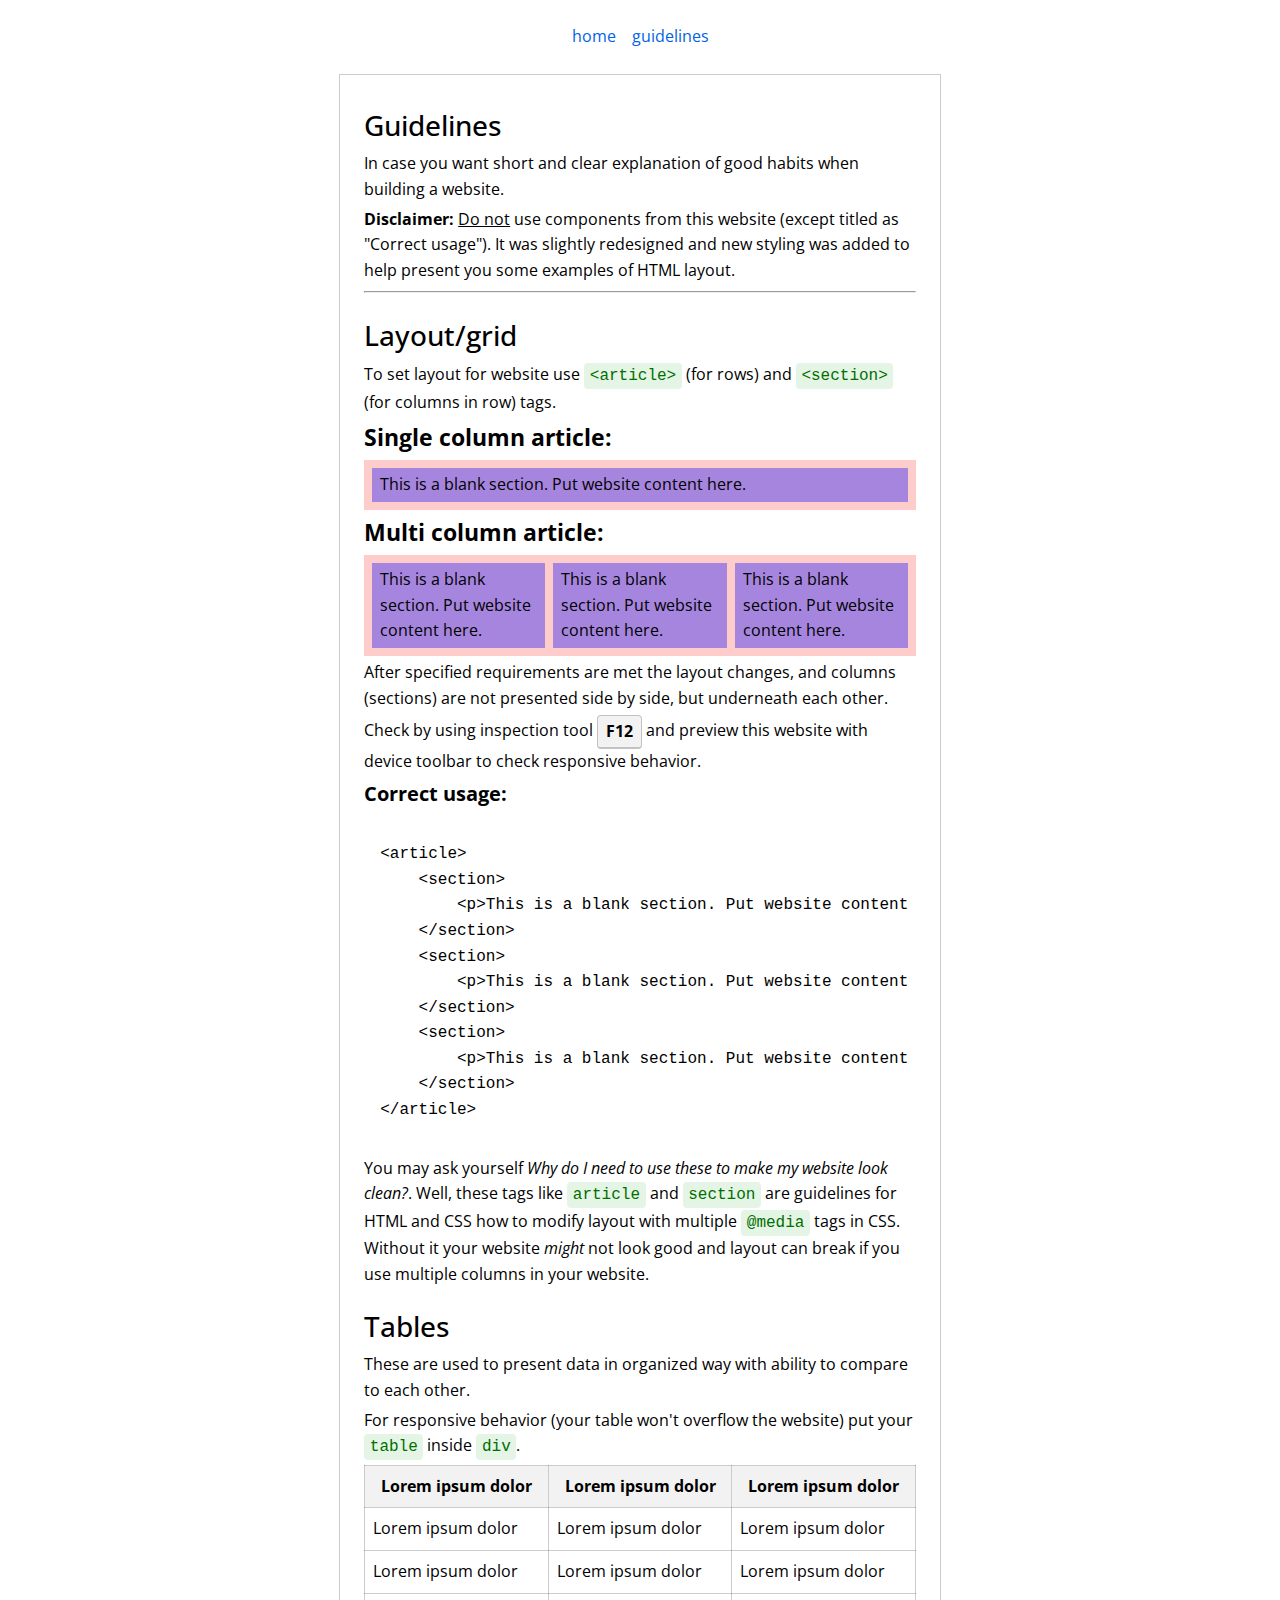
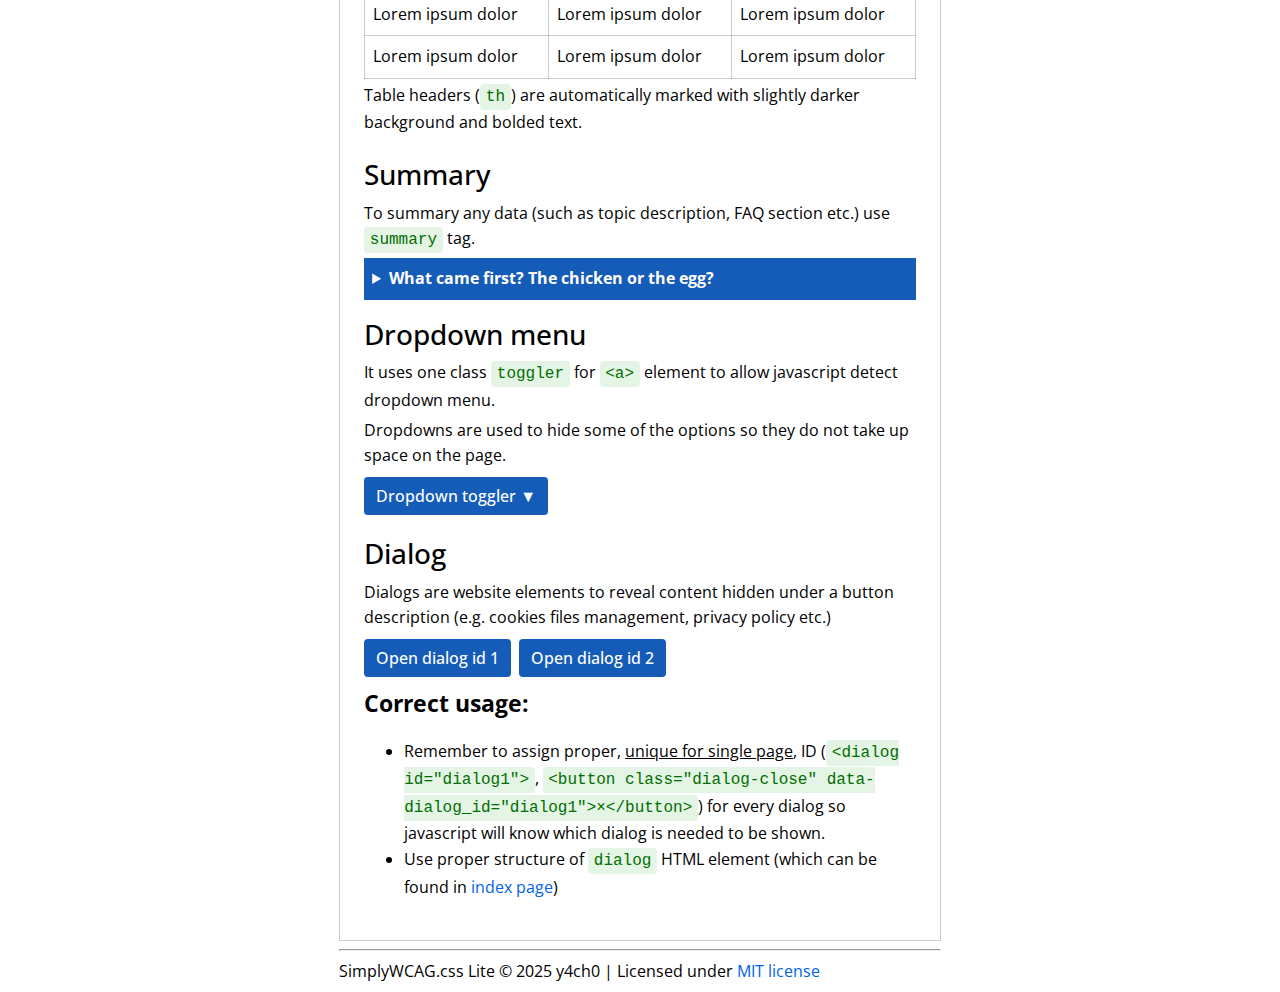
==== guidelines.html @ a1051ae5 "Add files via upload" ====
<!DOCTYPE html>
<html lang="en">
<head>
    <meta charset="UTF-8">
    <meta name="viewport" content="width=device-width, initial-scale=1.0">
    <title>SimplyWCAG.css | Guidelines</title>
    <link rel="stylesheet" href="files/simplywcagcss-lite.css">
    <link rel="icon" href="files/favicon.ico">
    <style>
        .example-layout article {
            background-color: rgba(255,0,0,0.2);
            padding: 0.5rem;
        }
        .example-layout article section {
            background-color: rgba(0,0,255,0.35);
            padding: 0 0.5rem;
        }
    </style>
</head>
<body>
    <nav>
        <ul>
            <li><a href="index.html">home</a></li>
            <li><a href="guidelines.html">guidelines</a></li>
        </ul>
    </nav>
    <main>
        <article>
            <section>
                <h2>Guidelines</h2>
                <p>In case you want short and clear explanation of good habits when building a website.</p>
                <p><strong>Disclaimer: </strong> <u>Do not</u> use components from this website (except titled as "Correct usage"). It was slightly redesigned and new styling was added to help present you some examples of HTML layout.</p>
                <hr>
            </section>
        </article>
        <article>
            <section>
                <h2>Layout/grid</h2>
                <p>To set layout for website use <code>&lt;article></code> (for rows) and <code>&lt;section></code> (for columns in row) tags.</p>
                <h3>Single column article:</h3>
                <div class="example-layout">
                    <article>
                        <section>
                            <p>This is a blank section. Put website content here.</p>
                        </section>
                    </article>
                </div>
                <h3>Multi column article:</h3>
                <div class="example-layout">
                    <article>
                        <section>
                            <p>This is a blank section. Put website content here.</p>
                        </section>
                        <section>
                            <p>This is a blank section. Put website content here.</p>
                        </section>
                        <section>
                            <p>This is a blank section. Put website content here.</p>
                        </section>
                    </article>
                </div>
                <p>After specified requirements are met the layout changes, and columns (sections) are not presented side by side, but underneath each other.</p>
                <p>Check by using inspection tool <kbd>F12</kbd> and preview this website with device toolbar to check responsive behavior.</p>
                <h4>Correct usage:</h4>
                <pre>&lt;article&gt;
    &lt;section&gt;
        &lt;p&gt;This is a blank section. Put website content here.&lt;/p&gt;
    &lt;/section&gt;
    &lt;section&gt;
        &lt;p&gt;This is a blank section. Put website content here.&lt;/p&gt;
    &lt;/section&gt;
    &lt;section&gt;
        &lt;p&gt;This is a blank section. Put website content here.&lt;/p&gt;
    &lt;/section&gt;
&lt;/article&gt;</pre>
                <p>You may ask yourself <cite>Why do I need to use these to make my website look clean?</cite>. Well, these tags like <code>article</code> and <code>section</code> are guidelines for HTML and CSS how to modify layout with multiple <code>@media</code> tags in CSS. Without it your website <i>might</i> not look good and layout can break if you use multiple columns in your website.</p>
            </section>
        </article>
        <article>
            <section>
                <h2>Tables</h2>
                <p>These are used to present data in organized way with ability to compare to each other.</p>
                <p>For responsive behavior (your table won't overflow the website) put your <code>table</code> inside <code>div</code>.</p>
                <div>
                    <table>
                        <thead>
                            <tr>
                                <th>Lorem ipsum dolor</th>
                                <th>Lorem ipsum dolor</th>
                                <th>Lorem ipsum dolor</th>
                            </tr>
                        </thead>
                        <tbody>
                            <tr>
                                <td>Lorem ipsum dolor</td>
                                <td>Lorem ipsum dolor</td>
                                <td>Lorem ipsum dolor</td>
                            </tr>
                            <tr>
                                <td>Lorem ipsum dolor</td>
                                <td>Lorem ipsum dolor</td>
                                <td>Lorem ipsum dolor</td>
                            </tr>
                            <tr>
                                <td>Lorem ipsum dolor</td>
                                <td>Lorem ipsum dolor</td>
                                <td>Lorem ipsum dolor</td>
                            </tr>
                            <tr>
                                <td>Lorem ipsum dolor</td>
                                <td>Lorem ipsum dolor</td>
                                <td>Lorem ipsum dolor</td>
                            </tr>
                        </tbody>
                    </table>
                </div>
                <p>Table headers (<code>th</code>) are automatically marked with slightly darker background and bolded text.</p>
            </section>
        </article>
        <article>
            <section>
                <h2>Summary</h2>
                <p>To summary any data (such as topic description, FAQ section etc.) use <code>summary</code> tag.</p>
                <details>
                    <summary>What came first? The chicken or the egg?</summary>
                    <p>Back to our original question: with amniotic eggs showing up roughly 340 million or so years ago, and the first chickens evolving at around 58 thousand years ago at the earliest, it's a safe bet to say the egg came first.</p>
                    <p>Back to our original question: with amniotic eggs showing up roughly 340 million or so years ago, and the first chickens evolving at around 58 thousand years ago at the earliest, it's a safe bet to say the egg came first.</p>
                    <p>Back to our original question: with amniotic eggs showing up roughly 340 million or so years ago, and the first chickens evolving at around 58 thousand years ago at the earliest, it's a safe bet to say the egg came first.</p>
                    <p><i>Source: <a href="https://www.science.org.au/curious/earth-environment/which-came-first-chicken-or-egg">www.science.org.au</a></i></p>
                </details>
            </section>
        </article>
        <article>
            <section>
                <h2>Dropdown menu</h2>
                <p>It uses one class <code>toggler</code> for <code>&lt;a></code> element to allow javascript detect dropdown menu.</p>
                <p>Dropdowns are used to hide some of the options so they do not take up space on the page.</p>
                <div class="dropdown">
                    <a class="toggler"><b>Dropdown toggler</b></a>
                    <ul>
                        <li><a href="#">Redirect to top of website</a></li>
                        <li><a href="index.html">Index page</a></li>
                        <li><a href="guidelines.html">Guidelines page</a></li>
                    </ul>
                </div>
            </section>
        </article>
        <article>
            <section>
                <h2>Dialog</h2>
                <p>Dialogs are website elements to reveal content hidden under a button description (e.g. cookies files management, privacy policy etc.)</p>
                <button class="dialog-open" data-dialog_id="dialog1">Open dialog id 1</button>
                <button class="dialog-open" data-dialog_id="dialog2">Open dialog id 2</button>
                <dialog id="dialog1">
                    <div>
                        <h2>Dialog with id 1</h2>
                        <p>Lorem ipsum dolor sit amet consectetur adipisicing elit. Assumenda, fuga.</p>
                        <p>Lorem ipsum dolor sit amet consectetur adipisicing elit. Molestias totam atque aut error quos consequatur recusandae. Dolore cum assumenda iste, praesentium et non nisi error deserunt quae eius nam, necessitatibus debitis sit alias! Repellat debitis libero, dolores, corrupti sed minima delectus odit, incidunt illum ducimus excepturi nostrum quidem. Perferendis magni totam delectus dignissimos. Repellat, porro reprehenderit eligendi officia beatae sit obcaecati commodi quaerat quas! Vitae est sequi deserunt voluptate iste provident numquam ipsa saepe quam, maxime officia minima accusamus obcaecati odit ratione incidunt, vel quaerat porro inventore dolor doloremque aliquid eligendi, sunt quo? Accusantium animi repellat quos laudantium mollitia ea, excepturi eveniet voluptatum dignissimos nulla, soluta dolor! Delectus esse velit iusto numquam ducimus repellat culpa, recusandae debitis natus impedit ex, corrupti consequatur! Doloremque ipsum harum, sapiente obcaecati voluptate odio vero necessitatibus asperiores, amet veniam eaque aliquid quam, nisi molestias consectetur commodi alias. Nulla praesentium facilis temporibus! Sequi temporibus consequuntur voluptas expedita iure quasi obcaecati nihil repudiandae placeat voluptatibus, laudantium tempore voluptates quia hic iste quis error facere adipisci? Ratione, eum consectetur nam magni placeat ipsum, iusto quo impedit eos, reiciendis fugiat pariatur corrupti debitis earum natus cum! Animi molestiae cumque qui veritatis dolorem, vero neque asperiores provident expedita, itaque amet?</p>
                        <button class="dialog-close" data-dialog_id="dialog1">&times;</button>
                    </div>
                </dialog>
                <dialog id="dialog2">
                    <div>
                        <h2>Dialog with id 2</h2>
                        <p>Lorem ipsum dolor sit amet consectetur adipisicing elit. Assumenda, fuga.</p>
                        <p>This is simple dialog with placeholder text.</p>
                        <button class="dialog-close" data-dialog_id="dialog2">&times;</button>
                    </div>
                </dialog>
                <h3>Correct usage:</h3>
                <ul>
                    <li>Remember to assign proper, <u>unique for single page</u>, ID (<code>&lt;dialog id="dialog1"></code>, <code>&lt;button class="dialog-close" data-dialog_id="dialog1">&times;&lt;/button></code>) for every dialog so javascript will know which dialog is needed to be shown.</li>
                    <li>Use proper structure of <code>dialog</code> HTML element (which can be found in <a href="index.html">index page</a>)</li>
                </ul>
            </section>
        </article>
    </main>
    <footer>
        <hr>
        <p>SimplyWCAG.css Lite &copy; 2025 y4ch0 | Licensed under <a href="https://opensource.org/license/MIT">MIT license</a></p>
        <a href="#">Back to top</a>
    </footer>
    <script>
        document.querySelectorAll(".dialog-open").forEach(item => {
            item.addEventListener('click', () => {
                document.getElementById(item.dataset.dialog_id).setAttribute("open", "");
            })
        })
        document.querySelectorAll(".dialog-close").forEach(item => {
            item.addEventListener('click', () => {
                document.getElementById(item.dataset.dialog_id).removeAttribute("open");
            })
        })
        document.body.addEventListener("click", function (event) {
            const toggler = event.target.closest(".toggler");
            if (toggler) {
                event.preventDefault();
                const dropdown = toggler.nextElementSibling;
                if (dropdown && dropdown.tagName === "UL") {
                    dropdown.classList.toggle("show");
                }
            } else {
                document.querySelectorAll("ul.show").forEach(dropdown => {
                    dropdown.classList.remove("show");
                });
            }
        });
        document.querySelectorAll(".dark-mode-toggle").forEach(item => {
            item.addEventListener("click", () => {
                if(document.body.classList.contains("dark-mode")) {
                    document.body.classList.remove("dark-mode");
                } else {
                    document.body.classList.toggle("dark-mode");
                }
            })
        })
    </script>
</body>
</html>
---- files/simplywcagcss-lite.css ----
@import url('https://fonts.googleapis.com/css2?family=Inter:ital,opsz,wght@0,14..32,100..900;1,14..32,100..900&family=Lato:ital,wght@0,100;0,300;0,400;0,700;0,900;1,100;1,300;1,400;1,700;1,900&family=Merriweather:ital,wght@0,300;0,400;0,700;0,900;1,300;1,400;1,700;1,900&family=Open+Sans:ital,wght@0,300..800;1,300..800&display=swap');

* {
    box-sizing: border-box;
    max-width: 100%;
    position: relative;
}

*:not(code) {
    font-family: "Open Sans", sans-serif;
}

html {
    display: flex;
    align-items: center;
    justify-content: center;
    width: 100vw;
    max-width: 100vw !important;
}

body {
    padding: 0;
    margin: 0;
    line-height: 1.6;
    width: 47vw;
    overflow-x: hidden;
    font-size: 1rem;
}

main {
    border: 1px solid rgba(0,0,0,0.2);
    padding: 1.5rem;
    display: flex;
    flex-direction: column;
    gap: 0.5rem;
}

nav {
    width: 100%;
    display: flex;
}

nav ul, footer ul {
    width: 100%;
    display: flex;
    padding: 1.5rem;
    margin: 0;
    justify-content: center;
    flex-wrap: wrap;
    gap: 1rem;
    list-style: none;
}

article {
    display: flex;
    gap: 0.5rem;
}

section {
    width: 100%;
    flex-grow: 1;
    display: block;
}

h1,h2,h3,h4,h5,h6,p {
    padding: 0;
    margin: 0.25rem 0;
}

h1 {
    font-size: 2.2rem;
    font-weight: 600;
}

h2 {
    font-weight: 500;
    font-size: 1.75rem;
}

h3 {
    font-size: 1.45rem;
}

h4 {
    font-size: 1.25rem;
}

h5, h6 {
    font-size: 0.9rem;
    text-transform: uppercase;
    font-weight: 600;
}

h6 {
    color: rgba(0,0,0,0.5);
}

aside {
    width: 40%;
}

a {
    color: #0063e6;
    text-decoration: none;
    cursor: pointer;
}

a:hover {
    color: #00367e;
    text-decoration: underline;
}

pre {
    font-family: monospace;
    max-width: 100%;
    overflow: auto;
    padding: 1rem;
    border-radius: 0.25rem;
}

code {
    background-color: rgba(0, 156, 0, 0.1);
    border-radius: 0.25rem;
    padding: 0.25rem 0.35rem;
    color: rgb(0, 110, 0)
}

blockquote {
    font-style: italic;
}

blockquote footer {
    color: rgba(0,0,0,0.5);
}

button,input[type=submit],input[type=reset],a:has(b) {
    padding: 0.5rem 0.75rem;
    font-size: 1rem;
    border-radius: 0.25rem;
    border: none;
    cursor: pointer;
    text-decoration: none;
    margin: 0.25rem 0.25rem 0.25rem 0;
    display: inline-block;
    line-height: 1.4;
}

button,input[type=submit],a:has(b) {
    background-color: #155bb8;
    color: #fff !important;
    font-weight: 500;
}

button:hover,input[type=submit]:hover,input[type=reset]:hover,a:has(b):hover {
    text-decoration: underline;
    opacity: 0.75;
}

a b {
    font-weight: 500;
}

button:disabled {
    background-color: rgba(0,0,0,0.2);
    color: #000;
    text-decoration: none !important;
    cursor: not-allowed;
}

fieldset {
    border: 1px solid rgba(0,0,0,0.2);
    border-radius: 0.25rem;
}

form {
    display: flex;
    flex-direction: column;
    gap: 0.25rem;
}

form footer {
    margin-top: 0.5rem;
}

input:not([type=submit], [type=reset], [type=radio], [type=checkbox]),select,textarea {
    width: 100%;
    font-size: 1rem;
    border: 1px solid rgba(0,0,0,0.5);
    padding: 0.5rem 0.75rem;
    border-radius: 0;
}

input:not([type=submit], [type=reset], [type=radio], [type=checkbox]):focus,select:focus,textarea:focus {
    outline: 4px solid #155bb8;
    outline-offset: -1px;
}

textarea {
    min-height: 4rem;
    resize: vertical;
}

details {
    width: 100%;
}

details summary {
    padding: 0.5rem;
    background-color: #155bb8;
    cursor: pointer;
    color: #fff;
    font-weight: 700;
}

details[open] summary {
    margin-bottom: 1rem;
}

details summary:hover {
    text-decoration: underline;
}

details p, details span, details h1, details h2, details h3, details h4, details h5, details h6 {
    padding: 0 1rem;
}

dl {
    width: 100%;
    line-height: 1.7;
}

dt {
    font-weight: 600;
}

dd {
    padding: 0;
    margin: 0 0.5rem;
}

img {
    height: auto;
    margin: 0;
    padding: 0;
}

figure {
    padding: 0;
    margin: 0;
}

label:has(input[type=checkbox], input[type=radio]) {
    padding: 0.5rem 0.35rem;
    border: 2px solid rgba(0,0,0,0.15);
    border-radius: 0.25rem;
    cursor: pointer;
    display: flex;
    align-items: center;
    gap: 0.35rem;
}

label:has(input[type=checkbox], input[type=radio]):focus {
    outline: 3px solid #155bb8;
    outline-offset: -1px;
}

label:has(input[type=checkbox], input[type=radio]) input {
    width: 1.2rem;
    min-width: 1.2rem;
    height: 1.2rem;
    min-height: 1.2rem;
    padding: 0;
    cursor: pointer;
}

label b {
    color: red;
}

div:has(table) {
    overflow-x: auto;
}

table {
    display: table;
    table-layout: fixed;
    border-collapse: collapse;
    min-width: 100%;
    overflow-x: scroll;
    white-space: nowrap;
}

table tr th {
    background-color: rgba(0,0,0,0.05);
}

table tr td, table tr th {
    border: 1px solid rgba(0,0,0,0.2);
    padding: 0.5rem;
}

kbd {
    padding: 0.15rem 0.5rem;
    background-color: rgba(0,0,0,0.05);
    border: 1px solid rgba(0,0,0,0.2);
    border-bottom: 2px solid rgba(0,0,0,0.2);
    font-weight: bold;
    border-radius: 0.25rem;
    margin: 0;
    font-size: 1rem;
    display: inline-block;
}

dialog {
    width: 100vw;
    height: 100vh;
    position: fixed;
    top: 0;
    background-color: rgba(0,0,0,0.1);
    border: none;
    z-index: 9999;
}

dialog[open] {
    display: flex;
    justify-content: center;
    align-items: center;
}

dialog div {
    background-color: #fff;
    max-width: 50%;
    max-height: 70%;
    overflow-y: auto;
    padding: 1rem;
    border-radius: 0.5rem;
    border: 2px solid rgba(0,0,0,0.2);
    position: relative;
}

dialog div .dialog-close {
    position: absolute;
    right: 0;
    top: 0;
    font-size: 2rem;
    width: 2.5rem;
    height: 2.5rem;
    line-height: 2;
    display: flex;
    justify-content: center;
    align-items: center;
}

div.dropdown ul {
    display: none;
    list-style: none;
    padding: 0;
    margin: 0;
    position: absolute;
    top: 100%;
    height: auto;
    z-index: 999;
    background-color: #fff;
    padding: 0.5rem 0;
    border: 1px solid rgba(0,0,0,0.1);
    border-radius: 0.25rem;
    min-width: max-content;
    width: fit-content;
}

div.dropdown a.toggler::after {
    content: " \25bc";
}

div.dropdown ul li a {
    padding: 0.25rem 0.5rem;
    display: flex;
    gap: 0.5rem;
}

div.dropdown ul li a:hover {
    background-color: rgba(0,0,0,0.05);
}

div.dropdown ul.show {
    display: block;
}

div.dropdown:has(ul.show) a.toggler::after {
    content: " \25b2";
}

@media screen and (max-width:1024px) {
    body {
        width: 60vw;
    }
    article {
        flex-direction: column;
    }
    aside {
        width: 100%;
    }
    dialog div {
        max-width: 70%;
    }
}

@media screen and (max-width:768px) {
    body {
        width: 95vw;
    }
    main {
        border: none;
        padding: 0;
    }
    dialog div {
        max-width: 95%;
        max-height: 85%;
    }
}
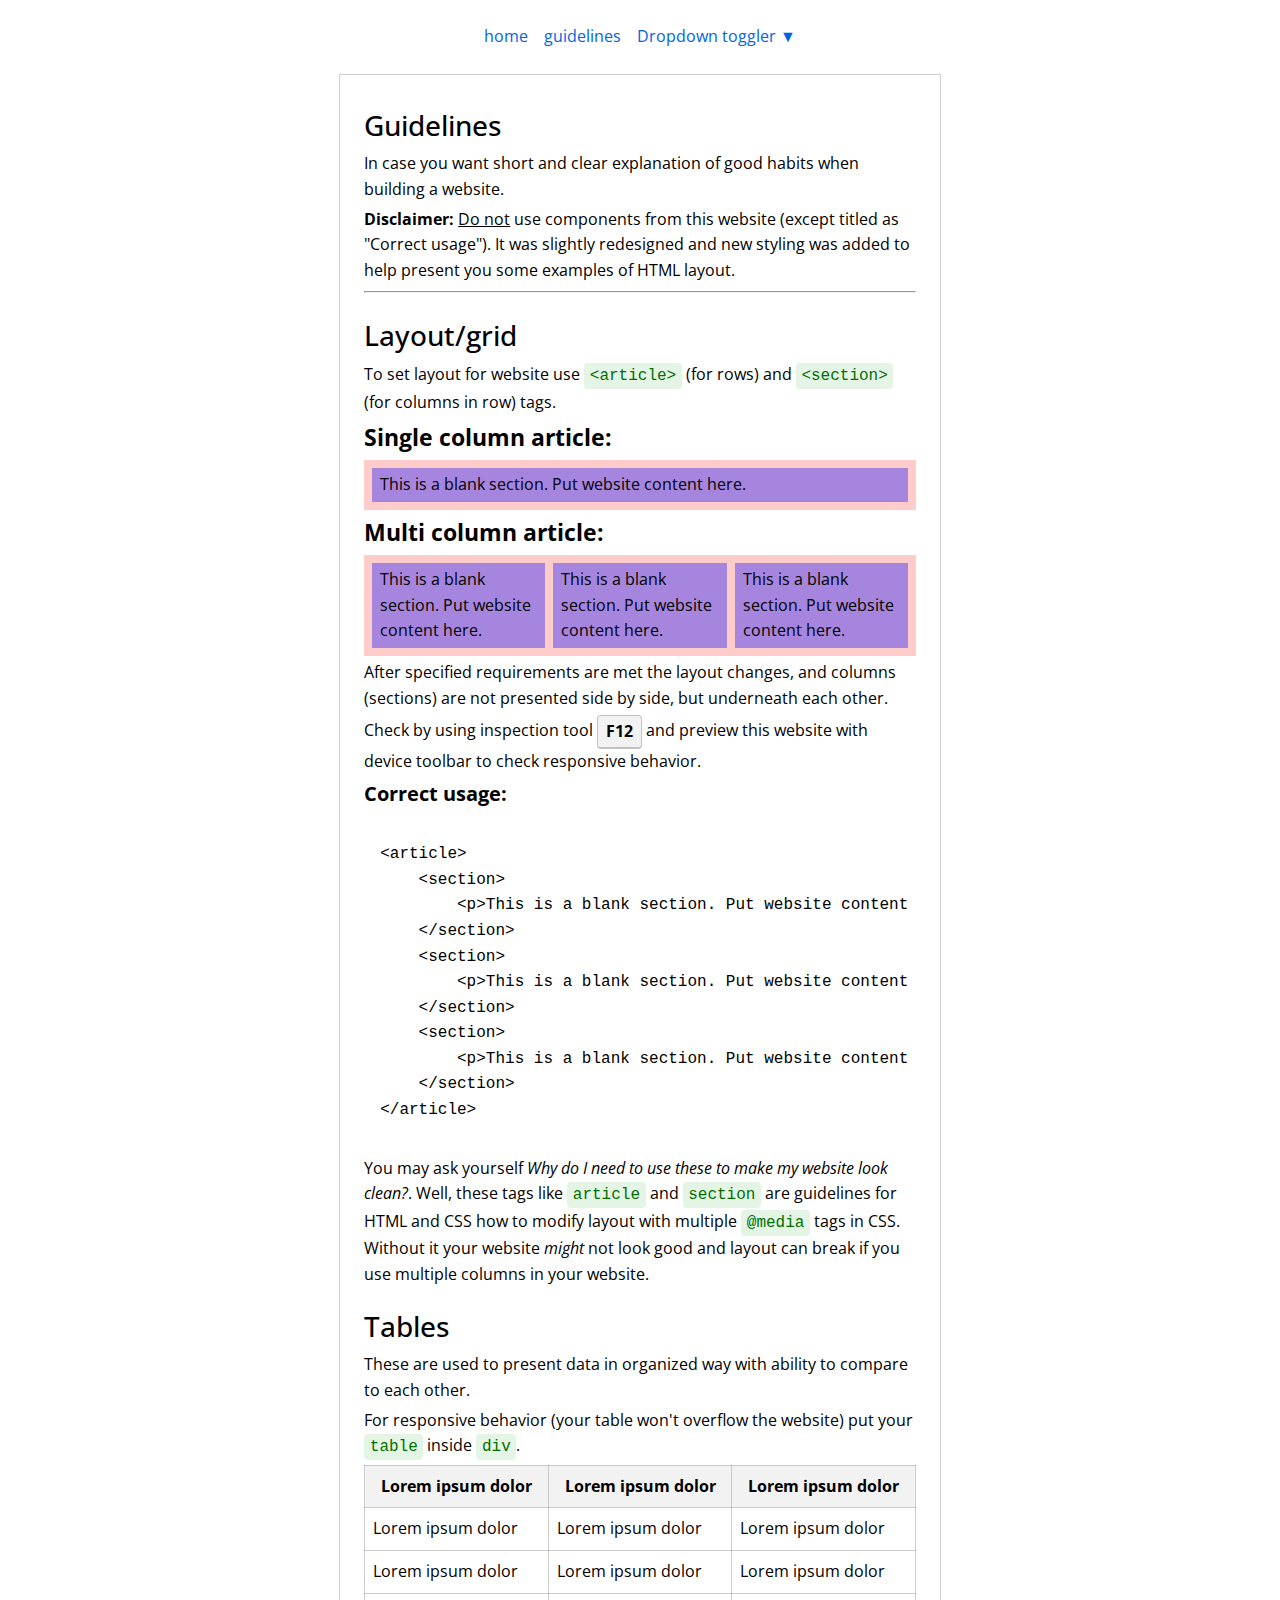
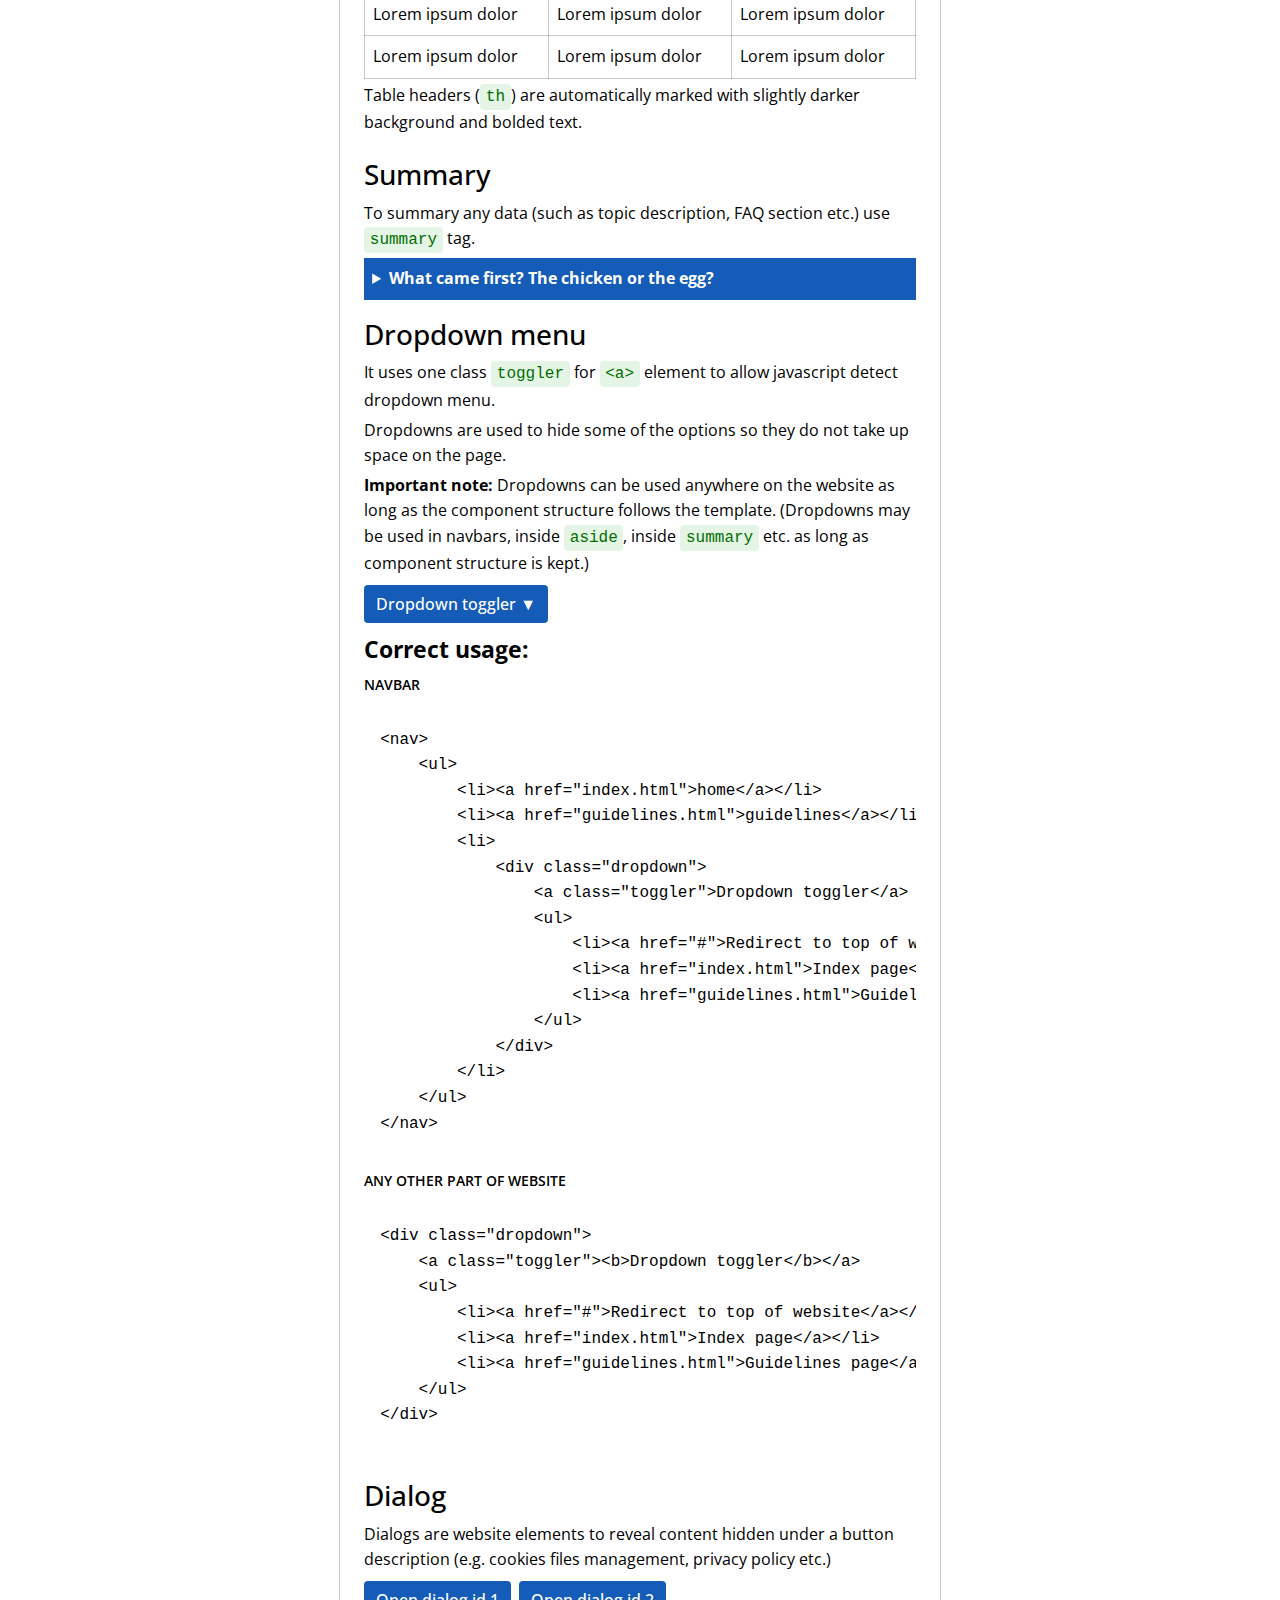
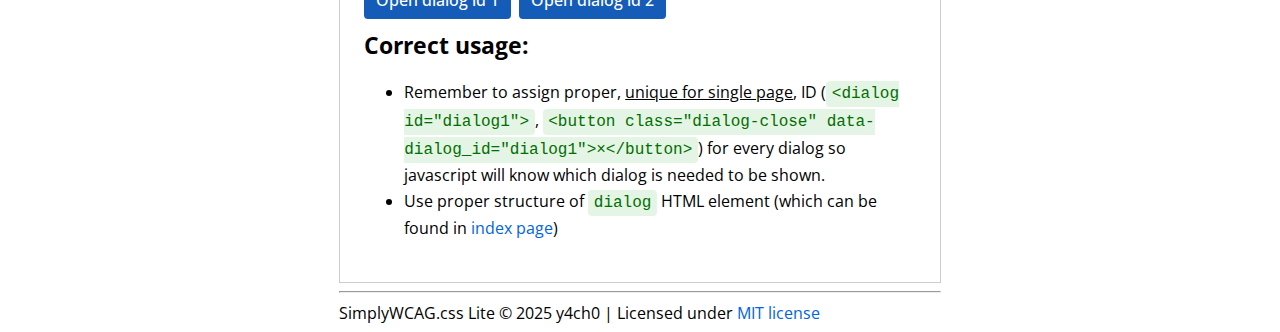
==== commit 9bee1a9d: "Add files via upload" ====
--- a/guidelines.html
+++ b/guidelines.html
@@ -22,6 +22,16 @@
         <ul>
             <li><a href="index.html">home</a></li>
             <li><a href="guidelines.html">guidelines</a></li>
+            <li>
+                <div class="dropdown">
+                    <a class="toggler">Dropdown toggler</a>
+                    <ul>
+                        <li><a href="#">Redirect to top of website</a></li>
+                        <li><a href="index.html">Index page</a></li>
+                        <li><a href="guidelines.html">Guidelines page</a></li>
+                    </ul>
+                </div>
+            </li>
         </ul>
     </nav>
     <main>
@@ -135,6 +145,7 @@
                 <h2>Dropdown menu</h2>
                 <p>It uses one class <code>toggler</code> for <code>&lt;a></code> element to allow javascript detect dropdown menu.</p>
                 <p>Dropdowns are used to hide some of the options so they do not take up space on the page.</p>
+                <p><strong>Important note: </strong> Dropdowns can be used anywhere on the website as long as the component structure follows the template. (Dropdowns may be used in navbars, inside <code>aside</code>, inside <code>summary</code> etc. as long as component structure is kept.)</p>
                 <div class="dropdown">
                     <a class="toggler"><b>Dropdown toggler</b></a>
                     <ul>
@@ -143,6 +154,33 @@
                         <li><a href="guidelines.html">Guidelines page</a></li>
                     </ul>
                 </div>
+                <h3>Correct usage:</h3>
+                <h5>Navbar</h5>
+                <pre>&lt;nav&gt;
+    &lt;ul&gt;
+        &lt;li&gt;&lt;a href="index.html"&gt;home&lt;/a&gt;&lt;/li&gt;
+        &lt;li&gt;&lt;a href="guidelines.html"&gt;guidelines&lt;/a&gt;&lt;/li&gt;
+        &lt;li&gt;
+            &lt;div class="dropdown"&gt;
+                &lt;a class="toggler"&gt;Dropdown toggler&lt;/a&gt;
+                &lt;ul&gt;
+                    &lt;li&gt;&lt;a href="#"&gt;Redirect to top of website&lt;/a&gt;&lt;/li&gt;
+                    &lt;li&gt;&lt;a href="index.html"&gt;Index page&lt;/a&gt;&lt;/li&gt;
+                    &lt;li&gt;&lt;a href="guidelines.html"&gt;Guidelines page&lt;/a&gt;&lt;/li&gt;
+                &lt;/ul&gt;
+            &lt;/div&gt;
+        &lt;/li&gt;
+    &lt;/ul&gt;
+&lt;/nav&gt;</pre>
+                <h5>Any other part of website</h5>
+                <pre>&lt;div class="dropdown"&gt;
+    &lt;a class="toggler"&gt;&lt;b&gt;Dropdown toggler&lt;/b&gt;&lt;/a&gt;
+    &lt;ul&gt;
+        &lt;li&gt;&lt;a href="#"&gt;Redirect to top of website&lt;/a&gt;&lt;/li&gt;
+        &lt;li&gt;&lt;a href="index.html"&gt;Index page&lt;/a&gt;&lt;/li&gt;
+        &lt;li&gt;&lt;a href="guidelines.html"&gt;Guidelines page&lt;/a&gt;&lt;/li&gt;
+    &lt;/ul&gt;
+&lt;/div&gt;</pre>
             </section>
         </article>
         <article>
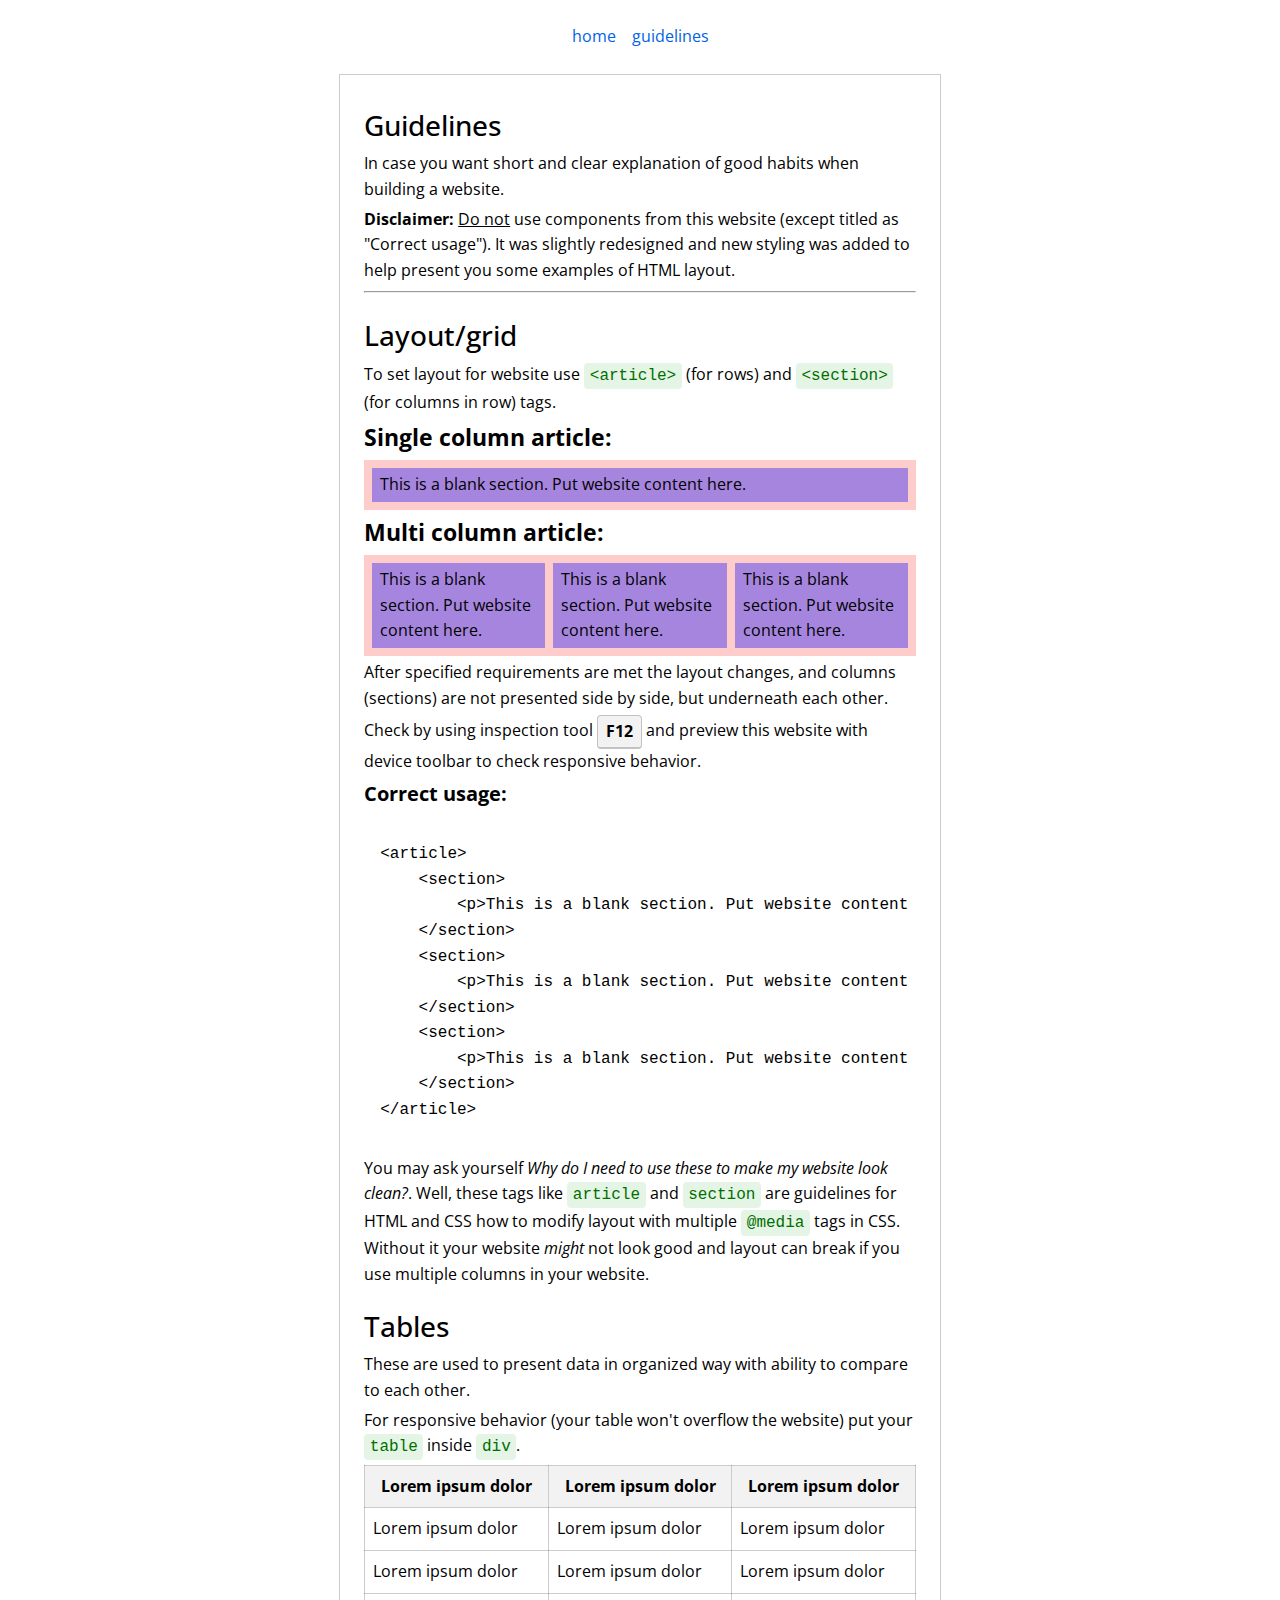
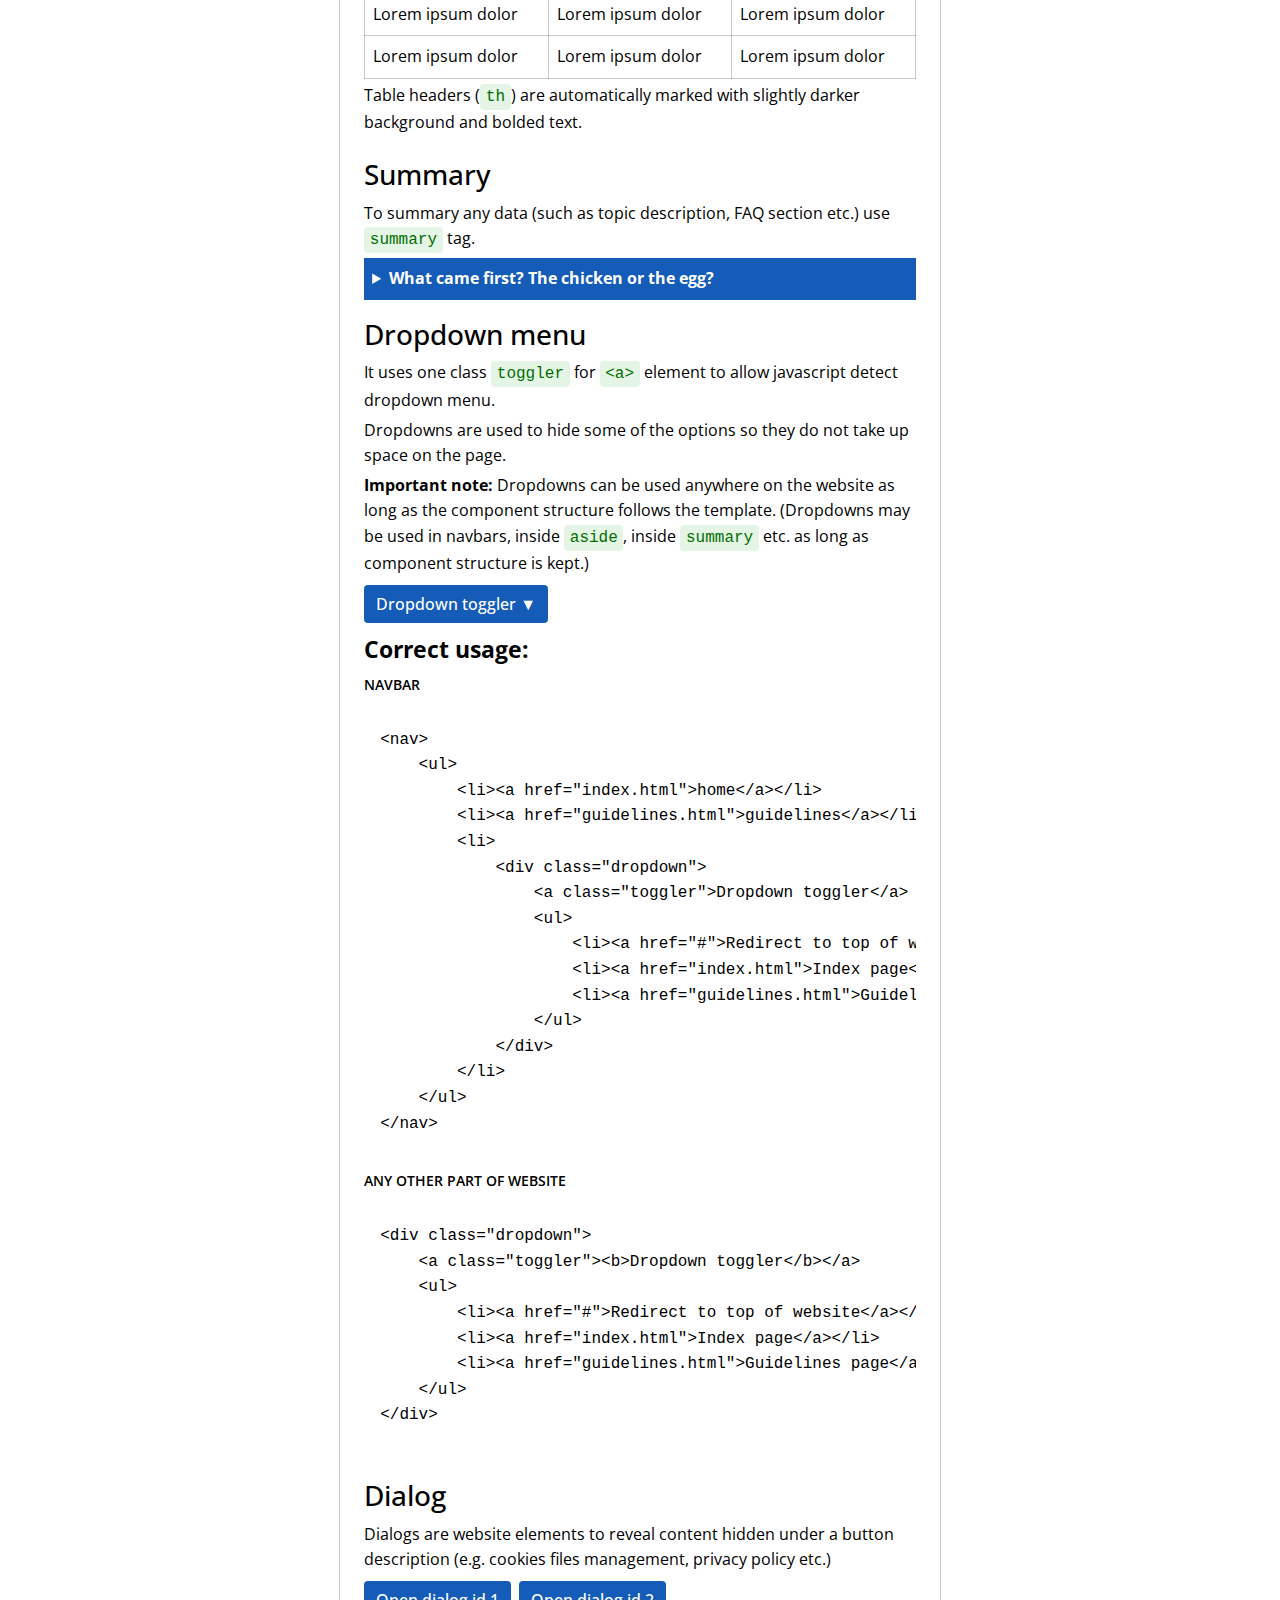
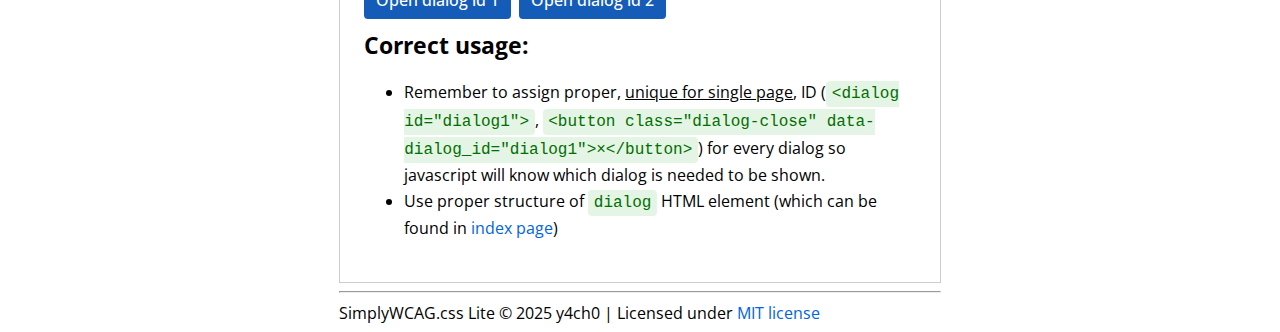
==== commit 90b90bbb: "Add files via upload" ====
--- a/guidelines.html
+++ b/guidelines.html
@@ -22,16 +22,6 @@
         <ul>
             <li><a href="index.html">home</a></li>
             <li><a href="guidelines.html">guidelines</a></li>
-            <li>
-                <div class="dropdown">
-                    <a class="toggler">Dropdown toggler</a>
-                    <ul>
-                        <li><a href="#">Redirect to top of website</a></li>
-                        <li><a href="index.html">Index page</a></li>
-                        <li><a href="guidelines.html">Guidelines page</a></li>
-                    </ul>
-                </div>
-            </li>
         </ul>
     </nav>
     <main>
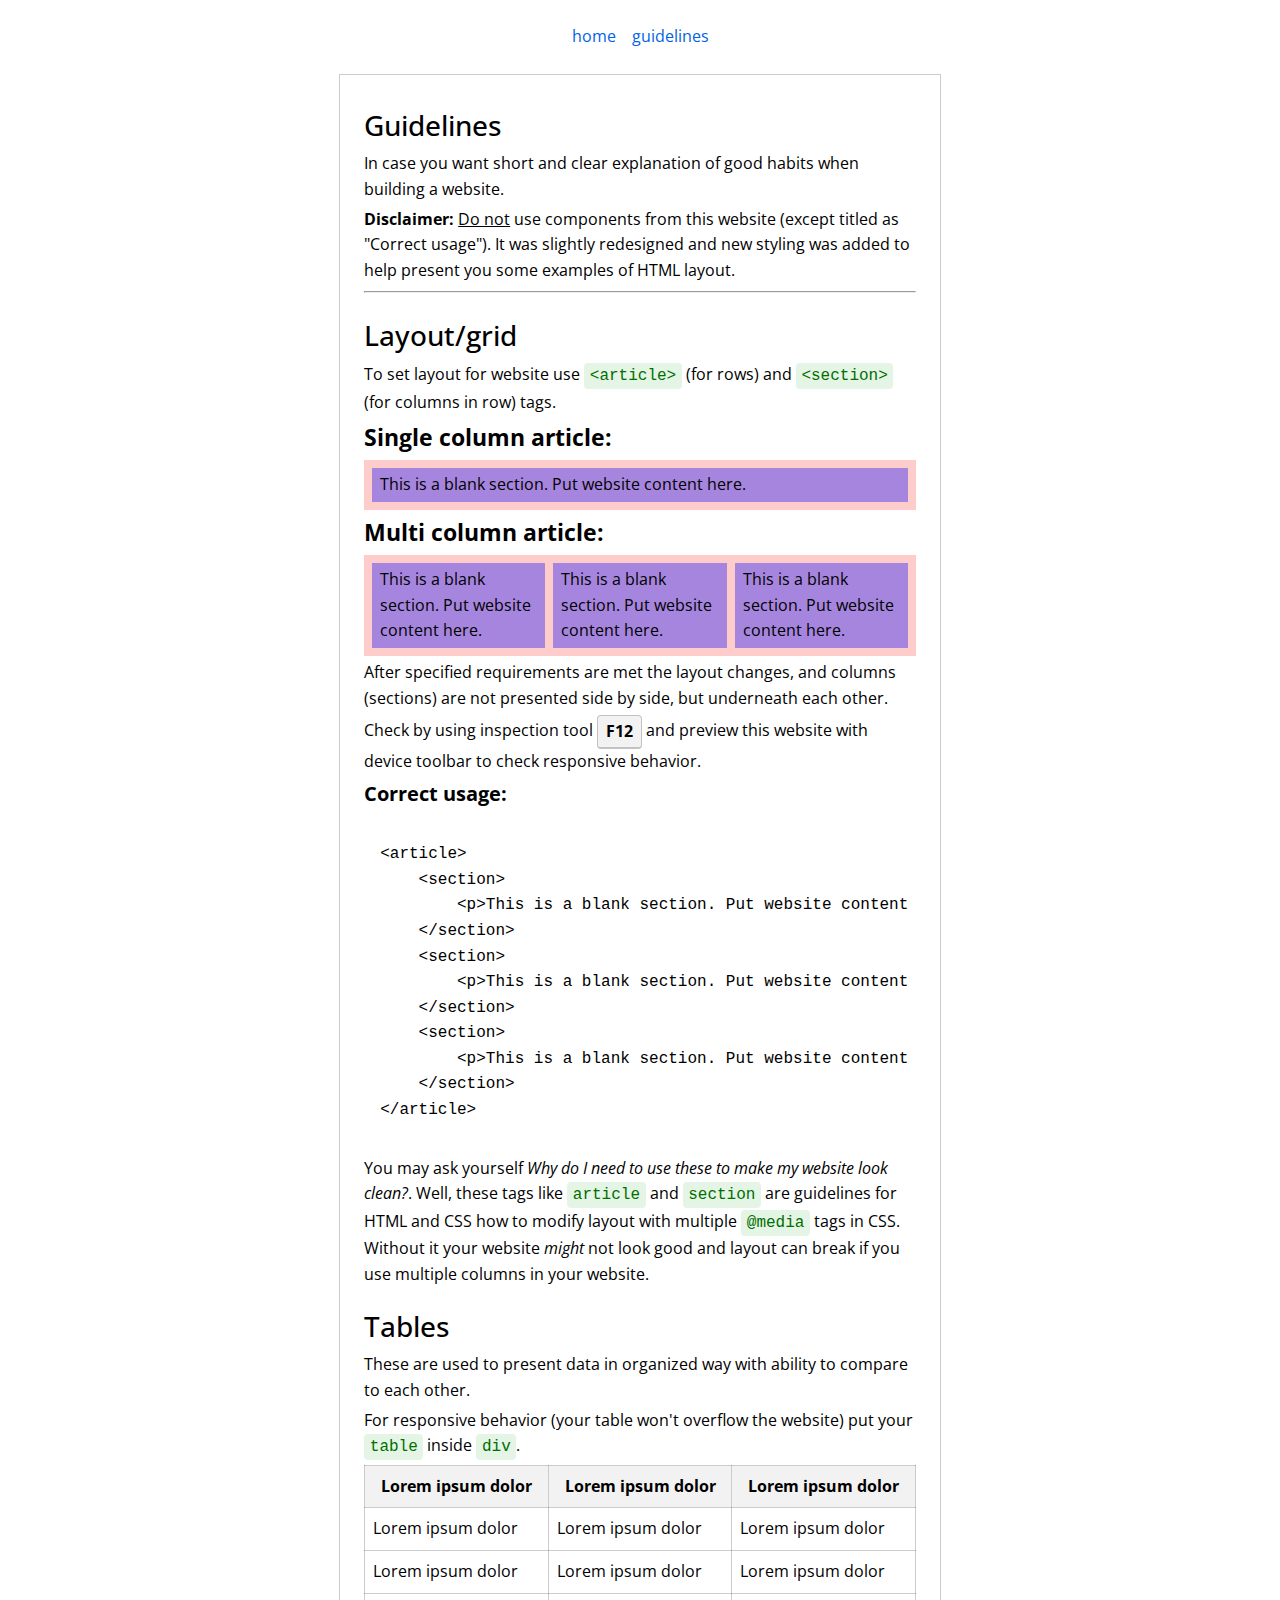
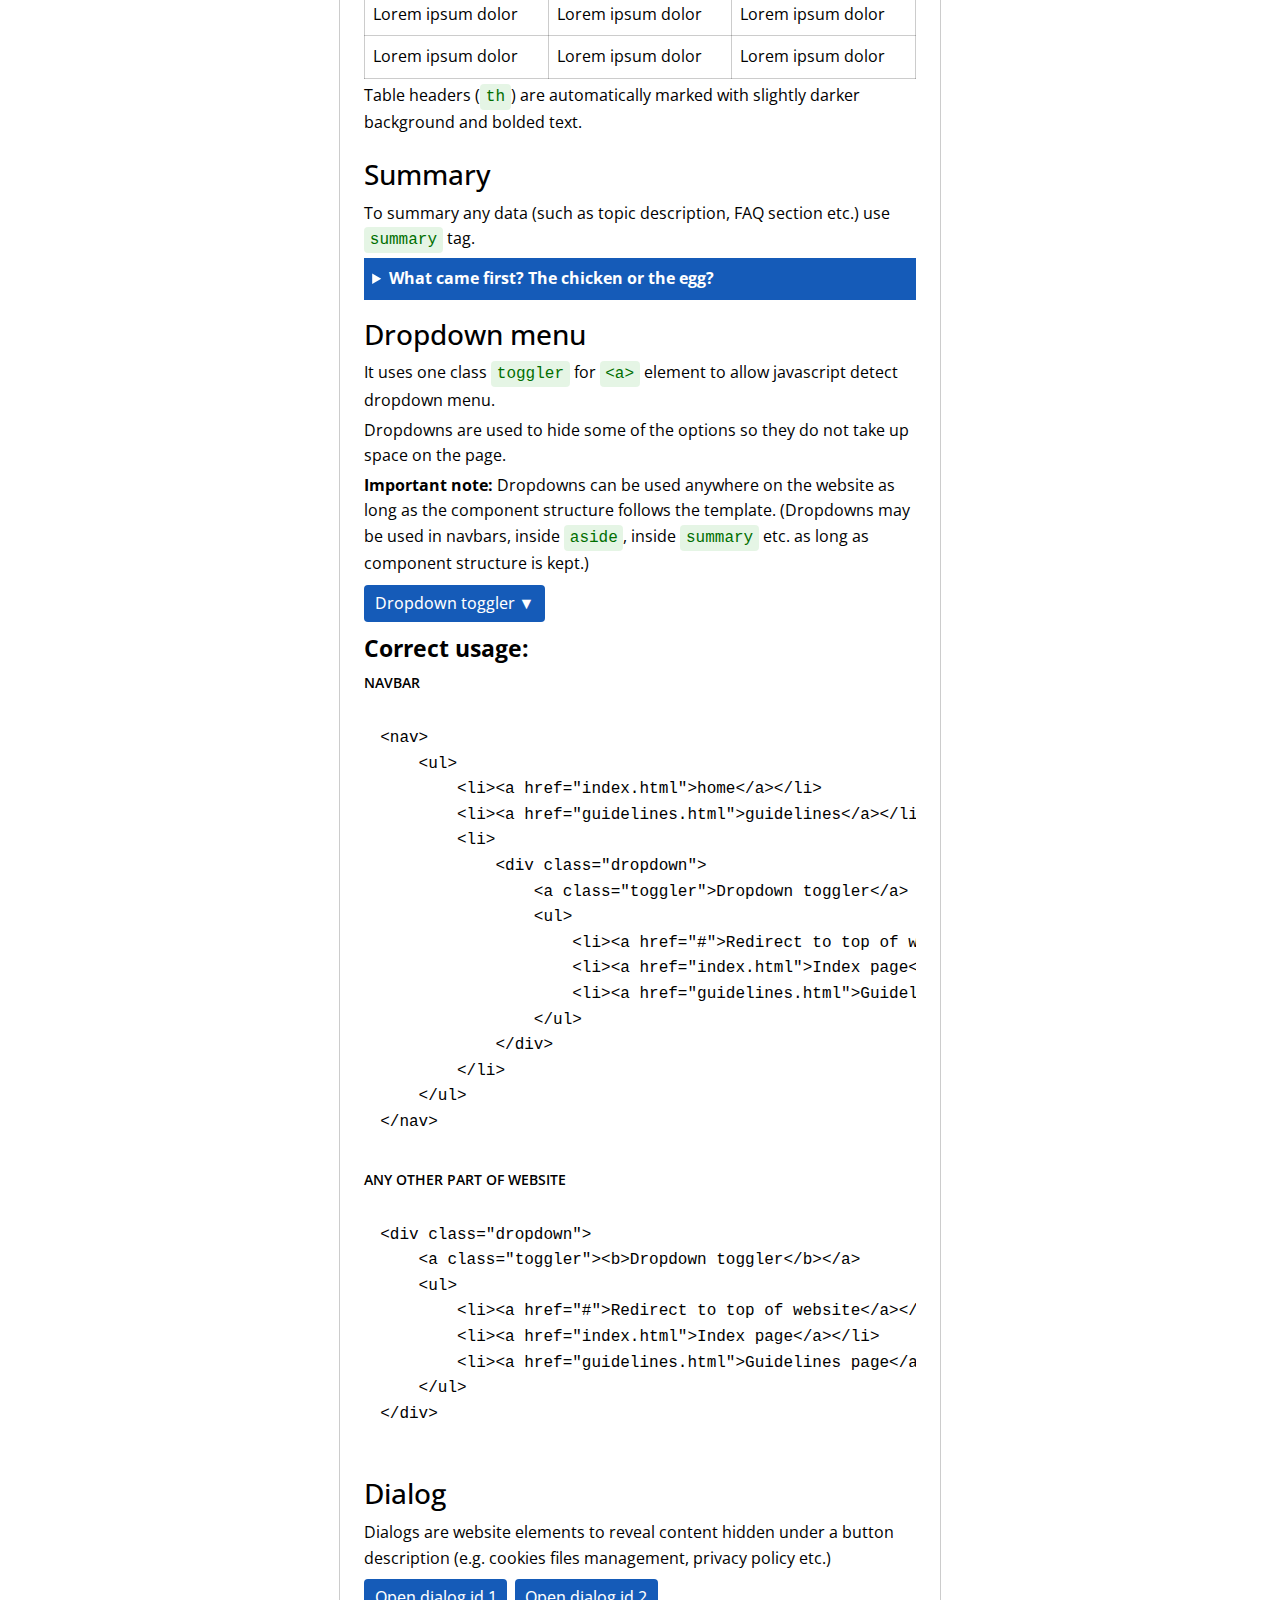
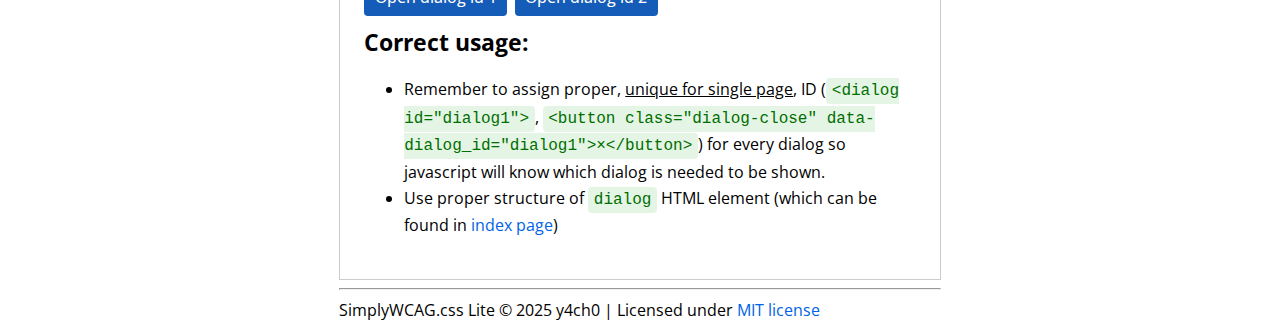
==== commit 3ee9df61: "Add files via upload" ====
--- a/guidelines.html
+++ b/guidelines.html
@@ -1,68 +1,101 @@
 <!DOCTYPE html>
 <html lang="en">
-<head>
-    <meta charset="UTF-8">
-    <meta name="viewport" content="width=device-width, initial-scale=1.0">
-    <title>SimplyWCAG.css | Guidelines</title>
-    <link rel="stylesheet" href="files/simplywcagcss-lite.css">
-    <link rel="icon" href="files/favicon.ico">
-    <style>
-        .example-layout article {
-            background-color: rgba(255,0,0,0.2);
-            padding: 0.5rem;
-        }
-        .example-layout article section {
-            background-color: rgba(0,0,255,0.35);
-            padding: 0 0.5rem;
-        }
-    </style>
-</head>
-<body>
-    <nav>
-        <ul>
-            <li><a href="index.html">home</a></li>
-            <li><a href="guidelines.html">guidelines</a></li>
-        </ul>
-    </nav>
-    <main>
-        <article>
-            <section>
-                <h2>Guidelines</h2>
-                <p>In case you want short and clear explanation of good habits when building a website.</p>
-                <p><strong>Disclaimer: </strong> <u>Do not</u> use components from this website (except titled as "Correct usage"). It was slightly redesigned and new styling was added to help present you some examples of HTML layout.</p>
-                <hr>
-            </section>
-        </article>
-        <article>
-            <section>
-                <h2>Layout/grid</h2>
-                <p>To set layout for website use <code>&lt;article></code> (for rows) and <code>&lt;section></code> (for columns in row) tags.</p>
-                <h3>Single column article:</h3>
-                <div class="example-layout">
-                    <article>
-                        <section>
-                            <p>This is a blank section. Put website content here.</p>
-                        </section>
-                    </article>
-                </div>
-                <h3>Multi column article:</h3>
-                <div class="example-layout">
-                    <article>
-                        <section>
-                            <p>This is a blank section. Put website content here.</p>
-                        </section>
-                        <section>
-                            <p>This is a blank section. Put website content here.</p>
-                        </section>
-                        <section>
-                            <p>This is a blank section. Put website content here.</p>
-                        </section>
-                    </article>
-                </div>
-                <p>After specified requirements are met the layout changes, and columns (sections) are not presented side by side, but underneath each other.</p>
-                <p>Check by using inspection tool <kbd>F12</kbd> and preview this website with device toolbar to check responsive behavior.</p>
-                <h4>Correct usage:</h4>
-                <pre>&lt;article&gt;
+    <head>
+        <meta charset="UTF-8" />
+        <meta name="viewport" content="width=device-width, initial-scale=1.0" />
+        <title>SimplyWCAG.css | Guidelines</title>
+        <link rel="stylesheet" href="files/simplywcagcss-lite.min.css" />
+        <link rel="icon" href="files/favicon.ico" />
+        <style>
+            .example-layout article {
+                background-color: rgba(255, 0, 0, 0.2);
+                padding: 0.5rem;
+            }
+            .example-layout article section {
+                background-color: rgba(0, 0, 255, 0.35);
+                padding: 0 0.5rem;
+            }
+        </style>
+    </head>
+    <body>
+        <nav>
+            <ul>
+                <li><a href="index.html">home</a></li>
+                <li><a href="guidelines.html">guidelines</a></li>
+            </ul>
+        </nav>
+        <main>
+            <article>
+                <section>
+                    <h2>Guidelines</h2>
+                    <p>
+                        In case you want short and clear explanation of good
+                        habits when building a website.
+                    </p>
+                    <p>
+                        <strong>Disclaimer: </strong> <u>Do not</u> use
+                        components from this website (except titled as "Correct
+                        usage"). It was slightly redesigned and new styling was
+                        added to help present you some examples of HTML layout.
+                    </p>
+                    <hr />
+                </section>
+            </article>
+            <article>
+                <section>
+                    <h2>Layout/grid</h2>
+                    <p>
+                        To set layout for website use
+                        <code>&lt;article></code> (for rows) and
+                        <code>&lt;section></code> (for columns in row) tags.
+                    </p>
+                    <h3>Single column article:</h3>
+                    <div class="example-layout">
+                        <article>
+                            <section>
+                                <p>
+                                    This is a blank section. Put website content
+                                    here.
+                                </p>
+                            </section>
+                        </article>
+                    </div>
+                    <h3>Multi column article:</h3>
+                    <div class="example-layout">
+                        <article>
+                            <section>
+                                <p>
+                                    This is a blank section. Put website content
+                                    here.
+                                </p>
+                            </section>
+                            <section>
+                                <p>
+                                    This is a blank section. Put website content
+                                    here.
+                                </p>
+                            </section>
+                            <section>
+                                <p>
+                                    This is a blank section. Put website content
+                                    here.
+                                </p>
+                            </section>
+                        </article>
+                    </div>
+                    <p>
+                        After specified requirements are met the layout changes,
+                        and columns (sections) are not presented side by side,
+                        but underneath each other.
+                    </p>
+                    <p>
+                        Check by using inspection tool <kbd>F12</kbd> and
+                        preview this website with device toolbar to check
+                        responsive behavior.
+                    </p>
+                    <h4>Correct usage:</h4>
+                    <pre>
+&lt;article&gt;
     &lt;section&gt;
         &lt;p&gt;This is a blank section. Put website content here.&lt;/p&gt;
     &lt;/section&gt;
@@ -72,81 +105,151 @@
     &lt;section&gt;
         &lt;p&gt;This is a blank section. Put website content here.&lt;/p&gt;
     &lt;/section&gt;
-&lt;/article&gt;</pre>
-                <p>You may ask yourself <cite>Why do I need to use these to make my website look clean?</cite>. Well, these tags like <code>article</code> and <code>section</code> are guidelines for HTML and CSS how to modify layout with multiple <code>@media</code> tags in CSS. Without it your website <i>might</i> not look good and layout can break if you use multiple columns in your website.</p>
-            </section>
-        </article>
-        <article>
-            <section>
-                <h2>Tables</h2>
-                <p>These are used to present data in organized way with ability to compare to each other.</p>
-                <p>For responsive behavior (your table won't overflow the website) put your <code>table</code> inside <code>div</code>.</p>
-                <div>
-                    <table>
-                        <thead>
-                            <tr>
-                                <th>Lorem ipsum dolor</th>
-                                <th>Lorem ipsum dolor</th>
-                                <th>Lorem ipsum dolor</th>
-                            </tr>
-                        </thead>
-                        <tbody>
-                            <tr>
-                                <td>Lorem ipsum dolor</td>
-                                <td>Lorem ipsum dolor</td>
-                                <td>Lorem ipsum dolor</td>
-                            </tr>
-                            <tr>
-                                <td>Lorem ipsum dolor</td>
-                                <td>Lorem ipsum dolor</td>
-                                <td>Lorem ipsum dolor</td>
-                            </tr>
-                            <tr>
-                                <td>Lorem ipsum dolor</td>
-                                <td>Lorem ipsum dolor</td>
-                                <td>Lorem ipsum dolor</td>
-                            </tr>
-                            <tr>
-                                <td>Lorem ipsum dolor</td>
-                                <td>Lorem ipsum dolor</td>
-                                <td>Lorem ipsum dolor</td>
-                            </tr>
-                        </tbody>
-                    </table>
-                </div>
-                <p>Table headers (<code>th</code>) are automatically marked with slightly darker background and bolded text.</p>
-            </section>
-        </article>
-        <article>
-            <section>
-                <h2>Summary</h2>
-                <p>To summary any data (such as topic description, FAQ section etc.) use <code>summary</code> tag.</p>
-                <details>
-                    <summary>What came first? The chicken or the egg?</summary>
-                    <p>Back to our original question: with amniotic eggs showing up roughly 340 million or so years ago, and the first chickens evolving at around 58 thousand years ago at the earliest, it's a safe bet to say the egg came first.</p>
-                    <p>Back to our original question: with amniotic eggs showing up roughly 340 million or so years ago, and the first chickens evolving at around 58 thousand years ago at the earliest, it's a safe bet to say the egg came first.</p>
-                    <p>Back to our original question: with amniotic eggs showing up roughly 340 million or so years ago, and the first chickens evolving at around 58 thousand years ago at the earliest, it's a safe bet to say the egg came first.</p>
-                    <p><i>Source: <a href="https://www.science.org.au/curious/earth-environment/which-came-first-chicken-or-egg">www.science.org.au</a></i></p>
-                </details>
-            </section>
-        </article>
-        <article>
-            <section>
-                <h2>Dropdown menu</h2>
-                <p>It uses one class <code>toggler</code> for <code>&lt;a></code> element to allow javascript detect dropdown menu.</p>
-                <p>Dropdowns are used to hide some of the options so they do not take up space on the page.</p>
-                <p><strong>Important note: </strong> Dropdowns can be used anywhere on the website as long as the component structure follows the template. (Dropdowns may be used in navbars, inside <code>aside</code>, inside <code>summary</code> etc. as long as component structure is kept.)</p>
-                <div class="dropdown">
-                    <a class="toggler"><b>Dropdown toggler</b></a>
-                    <ul>
-                        <li><a href="#">Redirect to top of website</a></li>
-                        <li><a href="index.html">Index page</a></li>
-                        <li><a href="guidelines.html">Guidelines page</a></li>
-                    </ul>
-                </div>
-                <h3>Correct usage:</h3>
-                <h5>Navbar</h5>
-                <pre>&lt;nav&gt;
+&lt;/article&gt;</pre
+                    >
+                    <p>
+                        You may ask yourself
+                        <cite
+                            >Why do I need to use these to make my website look
+                            clean?</cite
+                        >. Well, these tags like <code>article</code> and
+                        <code>section</code> are guidelines for HTML and CSS how
+                        to modify layout with multiple <code>@media</code> tags
+                        in CSS. Without it your website <i>might</i> not look
+                        good and layout can break if you use multiple columns in
+                        your website.
+                    </p>
+                </section>
+            </article>
+            <article>
+                <section>
+                    <h2>Tables</h2>
+                    <p>
+                        These are used to present data in organized way with
+                        ability to compare to each other.
+                    </p>
+                    <p>
+                        For responsive behavior (your table won't overflow the
+                        website) put your <code>table</code> inside
+                        <code>div</code>.
+                    </p>
+                    <div>
+                        <table>
+                            <thead>
+                                <tr>
+                                    <th>Lorem ipsum dolor</th>
+                                    <th>Lorem ipsum dolor</th>
+                                    <th>Lorem ipsum dolor</th>
+                                </tr>
+                            </thead>
+                            <tbody>
+                                <tr>
+                                    <td>Lorem ipsum dolor</td>
+                                    <td>Lorem ipsum dolor</td>
+                                    <td>Lorem ipsum dolor</td>
+                                </tr>
+                                <tr>
+                                    <td>Lorem ipsum dolor</td>
+                                    <td>Lorem ipsum dolor</td>
+                                    <td>Lorem ipsum dolor</td>
+                                </tr>
+                                <tr>
+                                    <td>Lorem ipsum dolor</td>
+                                    <td>Lorem ipsum dolor</td>
+                                    <td>Lorem ipsum dolor</td>
+                                </tr>
+                                <tr>
+                                    <td>Lorem ipsum dolor</td>
+                                    <td>Lorem ipsum dolor</td>
+                                    <td>Lorem ipsum dolor</td>
+                                </tr>
+                            </tbody>
+                        </table>
+                    </div>
+                    <p>
+                        Table headers (<code>th</code>) are automatically marked
+                        with slightly darker background and bolded text.
+                    </p>
+                </section>
+            </article>
+            <article>
+                <section>
+                    <h2>Summary</h2>
+                    <p>
+                        To summary any data (such as topic description, FAQ
+                        section etc.) use <code>summary</code> tag.
+                    </p>
+                    <details>
+                        <summary>
+                            What came first? The chicken or the egg?
+                        </summary>
+                        <p>
+                            Back to our original question: with amniotic eggs
+                            showing up roughly 340 million or so years ago, and
+                            the first chickens evolving at around 58 thousand
+                            years ago at the earliest, it's a safe bet to say
+                            the egg came first.
+                        </p>
+                        <p>
+                            Back to our original question: with amniotic eggs
+                            showing up roughly 340 million or so years ago, and
+                            the first chickens evolving at around 58 thousand
+                            years ago at the earliest, it's a safe bet to say
+                            the egg came first.
+                        </p>
+                        <p>
+                            Back to our original question: with amniotic eggs
+                            showing up roughly 340 million or so years ago, and
+                            the first chickens evolving at around 58 thousand
+                            years ago at the earliest, it's a safe bet to say
+                            the egg came first.
+                        </p>
+                        <p>
+                            <i
+                                >Source:
+                                <a
+                                    href="https://www.science.org.au/curious/earth-environment/which-came-first-chicken-or-egg"
+                                    >www.science.org.au</a
+                                ></i
+                            >
+                        </p>
+                    </details>
+                </section>
+            </article>
+            <article>
+                <section>
+                    <h2>Dropdown menu</h2>
+                    <p>
+                        It uses one class <code>toggler</code> for
+                        <code>&lt;a></code> element to allow javascript detect
+                        dropdown menu.
+                    </p>
+                    <p>
+                        Dropdowns are used to hide some of the options so they
+                        do not take up space on the page.
+                    </p>
+                    <p>
+                        <strong>Important note: </strong> Dropdowns can be used
+                        anywhere on the website as long as the component
+                        structure follows the template. (Dropdowns may be used
+                        in navbars, inside <code>aside</code>, inside
+                        <code>summary</code> etc. as long as component structure
+                        is kept.)
+                    </p>
+                    <div class="dropdown">
+                        <a class="toggler"><b>Dropdown toggler</b></a>
+                        <ul>
+                            <li><a href="#">Redirect to top of website</a></li>
+                            <li><a href="index.html">Index page</a></li>
+                            <li>
+                                <a href="guidelines.html">Guidelines page</a>
+                            </li>
+                        </ul>
+                    </div>
+                    <h3>Correct usage:</h3>
+                    <h5>Navbar</h5>
+                    <pre>
+&lt;nav&gt;
     &lt;ul&gt;
         &lt;li&gt;&lt;a href="index.html"&gt;home&lt;/a&gt;&lt;/li&gt;
         &lt;li&gt;&lt;a href="guidelines.html"&gt;guidelines&lt;/a&gt;&lt;/li&gt;
@@ -161,87 +264,171 @@
             &lt;/div&gt;
         &lt;/li&gt;
     &lt;/ul&gt;
-&lt;/nav&gt;</pre>
-                <h5>Any other part of website</h5>
-                <pre>&lt;div class="dropdown"&gt;
+&lt;/nav&gt;</pre
+                    >
+                    <h5>Any other part of website</h5>
+                    <pre>
+&lt;div class="dropdown"&gt;
     &lt;a class="toggler"&gt;&lt;b&gt;Dropdown toggler&lt;/b&gt;&lt;/a&gt;
     &lt;ul&gt;
         &lt;li&gt;&lt;a href="#"&gt;Redirect to top of website&lt;/a&gt;&lt;/li&gt;
         &lt;li&gt;&lt;a href="index.html"&gt;Index page&lt;/a&gt;&lt;/li&gt;
         &lt;li&gt;&lt;a href="guidelines.html"&gt;Guidelines page&lt;/a&gt;&lt;/li&gt;
     &lt;/ul&gt;
-&lt;/div&gt;</pre>
-            </section>
-        </article>
-        <article>
-            <section>
-                <h2>Dialog</h2>
-                <p>Dialogs are website elements to reveal content hidden under a button description (e.g. cookies files management, privacy policy etc.)</p>
-                <button class="dialog-open" data-dialog_id="dialog1">Open dialog id 1</button>
-                <button class="dialog-open" data-dialog_id="dialog2">Open dialog id 2</button>
-                <dialog id="dialog1">
-                    <div>
-                        <h2>Dialog with id 1</h2>
-                        <p>Lorem ipsum dolor sit amet consectetur adipisicing elit. Assumenda, fuga.</p>
-                        <p>Lorem ipsum dolor sit amet consectetur adipisicing elit. Molestias totam atque aut error quos consequatur recusandae. Dolore cum assumenda iste, praesentium et non nisi error deserunt quae eius nam, necessitatibus debitis sit alias! Repellat debitis libero, dolores, corrupti sed minima delectus odit, incidunt illum ducimus excepturi nostrum quidem. Perferendis magni totam delectus dignissimos. Repellat, porro reprehenderit eligendi officia beatae sit obcaecati commodi quaerat quas! Vitae est sequi deserunt voluptate iste provident numquam ipsa saepe quam, maxime officia minima accusamus obcaecati odit ratione incidunt, vel quaerat porro inventore dolor doloremque aliquid eligendi, sunt quo? Accusantium animi repellat quos laudantium mollitia ea, excepturi eveniet voluptatum dignissimos nulla, soluta dolor! Delectus esse velit iusto numquam ducimus repellat culpa, recusandae debitis natus impedit ex, corrupti consequatur! Doloremque ipsum harum, sapiente obcaecati voluptate odio vero necessitatibus asperiores, amet veniam eaque aliquid quam, nisi molestias consectetur commodi alias. Nulla praesentium facilis temporibus! Sequi temporibus consequuntur voluptas expedita iure quasi obcaecati nihil repudiandae placeat voluptatibus, laudantium tempore voluptates quia hic iste quis error facere adipisci? Ratione, eum consectetur nam magni placeat ipsum, iusto quo impedit eos, reiciendis fugiat pariatur corrupti debitis earum natus cum! Animi molestiae cumque qui veritatis dolorem, vero neque asperiores provident expedita, itaque amet?</p>
-                        <button class="dialog-close" data-dialog_id="dialog1">&times;</button>
-                    </div>
-                </dialog>
-                <dialog id="dialog2">
-                    <div>
-                        <h2>Dialog with id 2</h2>
-                        <p>Lorem ipsum dolor sit amet consectetur adipisicing elit. Assumenda, fuga.</p>
-                        <p>This is simple dialog with placeholder text.</p>
-                        <button class="dialog-close" data-dialog_id="dialog2">&times;</button>
-                    </div>
-                </dialog>
-                <h3>Correct usage:</h3>
-                <ul>
-                    <li>Remember to assign proper, <u>unique for single page</u>, ID (<code>&lt;dialog id="dialog1"></code>, <code>&lt;button class="dialog-close" data-dialog_id="dialog1">&times;&lt;/button></code>) for every dialog so javascript will know which dialog is needed to be shown.</li>
-                    <li>Use proper structure of <code>dialog</code> HTML element (which can be found in <a href="index.html">index page</a>)</li>
-                </ul>
-            </section>
-        </article>
-    </main>
-    <footer>
-        <hr>
-        <p>SimplyWCAG.css Lite &copy; 2025 y4ch0 | Licensed under <a href="https://opensource.org/license/MIT">MIT license</a></p>
-        <a href="#">Back to top</a>
-    </footer>
-    <script>
-        document.querySelectorAll(".dialog-open").forEach(item => {
-            item.addEventListener('click', () => {
-                document.getElementById(item.dataset.dialog_id).setAttribute("open", "");
-            })
-        })
-        document.querySelectorAll(".dialog-close").forEach(item => {
-            item.addEventListener('click', () => {
-                document.getElementById(item.dataset.dialog_id).removeAttribute("open");
-            })
-        })
-        document.body.addEventListener("click", function (event) {
-            const toggler = event.target.closest(".toggler");
-            if (toggler) {
-                event.preventDefault();
-                const dropdown = toggler.nextElementSibling;
-                if (dropdown && dropdown.tagName === "UL") {
-                    dropdown.classList.toggle("show");
+&lt;/div&gt;</pre
+                    >
+                </section>
+            </article>
+            <article>
+                <section>
+                    <h2>Dialog</h2>
+                    <p>
+                        Dialogs are website elements to reveal content hidden
+                        under a button description (e.g. cookies files
+                        management, privacy policy etc.)
+                    </p>
+                    <button class="dialog-open" data-dialog_id="dialog1">
+                        Open dialog id 1
+                    </button>
+                    <button class="dialog-open" data-dialog_id="dialog2">
+                        Open dialog id 2
+                    </button>
+                    <dialog id="dialog1">
+                        <div>
+                            <h2>Dialog with id 1</h2>
+                            <p>
+                                Lorem ipsum dolor sit amet consectetur
+                                adipisicing elit. Assumenda, fuga.
+                            </p>
+                            <p>
+                                Lorem ipsum dolor sit amet consectetur
+                                adipisicing elit. Molestias totam atque aut
+                                error quos consequatur recusandae. Dolore cum
+                                assumenda iste, praesentium et non nisi error
+                                deserunt quae eius nam, necessitatibus debitis
+                                sit alias! Repellat debitis libero, dolores,
+                                corrupti sed minima delectus odit, incidunt
+                                illum ducimus excepturi nostrum quidem.
+                                Perferendis magni totam delectus dignissimos.
+                                Repellat, porro reprehenderit eligendi officia
+                                beatae sit obcaecati commodi quaerat quas! Vitae
+                                est sequi deserunt voluptate iste provident
+                                numquam ipsa saepe quam, maxime officia minima
+                                accusamus obcaecati odit ratione incidunt, vel
+                                quaerat porro inventore dolor doloremque aliquid
+                                eligendi, sunt quo? Accusantium animi repellat
+                                quos laudantium mollitia ea, excepturi eveniet
+                                voluptatum dignissimos nulla, soluta dolor!
+                                Delectus esse velit iusto numquam ducimus
+                                repellat culpa, recusandae debitis natus impedit
+                                ex, corrupti consequatur! Doloremque ipsum
+                                harum, sapiente obcaecati voluptate odio vero
+                                necessitatibus asperiores, amet veniam eaque
+                                aliquid quam, nisi molestias consectetur commodi
+                                alias. Nulla praesentium facilis temporibus!
+                                Sequi temporibus consequuntur voluptas expedita
+                                iure quasi obcaecati nihil repudiandae placeat
+                                voluptatibus, laudantium tempore voluptates quia
+                                hic iste quis error facere adipisci? Ratione,
+                                eum consectetur nam magni placeat ipsum, iusto
+                                quo impedit eos, reiciendis fugiat pariatur
+                                corrupti debitis earum natus cum! Animi
+                                molestiae cumque qui veritatis dolorem, vero
+                                neque asperiores provident expedita, itaque
+                                amet?
+                            </p>
+                            <button
+                                class="dialog-close"
+                                data-dialog_id="dialog1"
+                            >
+                                &times;
+                            </button>
+                        </div>
+                    </dialog>
+                    <dialog id="dialog2">
+                        <div>
+                            <h2>Dialog with id 2</h2>
+                            <p>
+                                Lorem ipsum dolor sit amet consectetur
+                                adipisicing elit. Assumenda, fuga.
+                            </p>
+                            <p>This is simple dialog with placeholder text.</p>
+                            <button
+                                class="dialog-close"
+                                data-dialog_id="dialog2"
+                            >
+                                &times;
+                            </button>
+                        </div>
+                    </dialog>
+                    <h3>Correct usage:</h3>
+                    <ul>
+                        <li>
+                            Remember to assign proper,
+                            <u>unique for single page</u>, ID (<code
+                                >&lt;dialog id="dialog1"></code
+                            >,
+                            <code
+                                >&lt;button class="dialog-close"
+                                data-dialog_id="dialog1">&times;&lt;/button></code
+                            >) for every dialog so javascript will know which
+                            dialog is needed to be shown.
+                        </li>
+                        <li>
+                            Use proper structure of <code>dialog</code> HTML
+                            element (which can be found in
+                            <a href="index.html">index page</a>)
+                        </li>
+                    </ul>
+                </section>
+            </article>
+        </main>
+        <footer>
+            <hr />
+            <p>
+                SimplyWCAG.css Lite &copy; 2025 y4ch0 | Licensed under
+                <a href="https://opensource.org/license/MIT">MIT license</a>
+            </p>
+            <a href="#">Back to top</a>
+        </footer>
+        <script>
+            document.querySelectorAll(".dialog-open").forEach((item) => {
+                item.addEventListener("click", () => {
+                    document
+                        .getElementById(item.dataset.dialog_id)
+                        .setAttribute("open", "");
+                });
+            });
+            document.querySelectorAll(".dialog-close").forEach((item) => {
+                item.addEventListener("click", () => {
+                    document
+                        .getElementById(item.dataset.dialog_id)
+                        .removeAttribute("open");
+                });
+            });
+            document.body.addEventListener("click", function (event) {
+                const toggler = event.target.closest(".toggler");
+                if (toggler) {
+                    event.preventDefault();
+                    const dropdown = toggler.nextElementSibling;
+                    if (dropdown && dropdown.tagName === "UL") {
+                        dropdown.classList.toggle("show");
+                    }
+                } else {
+                    document.querySelectorAll("ul.show").forEach((dropdown) => {
+                        dropdown.classList.remove("show");
+                    });
                 }
-            } else {
-                document.querySelectorAll("ul.show").forEach(dropdown => {
-                    dropdown.classList.remove("show");
+            });
+            document.querySelectorAll(".dark-mode-toggle").forEach((item) => {
+                item.addEventListener("click", () => {
+                    if (document.body.classList.contains("dark-mode")) {
+                        document.body.classList.remove("dark-mode");
+                    } else {
+                        document.body.classList.toggle("dark-mode");
+                    }
                 });
-            }
-        });
-        document.querySelectorAll(".dark-mode-toggle").forEach(item => {
-            item.addEventListener("click", () => {
-                if(document.body.classList.contains("dark-mode")) {
-                    document.body.classList.remove("dark-mode");
-                } else {
-                    document.body.classList.toggle("dark-mode");
-                }
-            })
-        })
-    </script>
-</body>
-</html>+            });
+        </script>
+    </body>
+</html>
--- a/files/simplywcagcss-lite.min.css
+++ b/files/simplywcagcss-lite.min.css
@@ -0,0 +1 @@
+@import url(https://fonts.googleapis.com/css2?family=Inter:ital,opsz,wght@0,14..32,100..900;1,14..32,100..900&family=Lato:ital,wght@0,100;0,300;0,400;0,700;0,900;1,100;1,300;1,400;1,700;1,900&family=Merriweather:ital,wght@0,300;0,400;0,700;0,900;1,300;1,400;1,700;1,900&family=Open+Sans:ital,wght@0,300..800;1,300..800&display=swap);footer ul,main,nav ul{padding:1.5rem;display:flex}article,html,main,nav{display:flex}*,pre{max-width:100%}a:hover,details summary:hover{text-decoration:underline}details,dl,footer ul,nav,nav ul,section{width:100%}body,dd,figure,img{padding:0}div.dropdown ul li a:hover,kbd,table tr th{background-color:rgba(0,0,0,.05)}dialog,html{width:100vw}*,dialog div{position:relative}*{box-sizing:border-box}:not(code){font-family:"Open Sans",sans-serif}html{align-items:center;justify-content:center;max-width:100vw!important}body{margin:0;line-height:1.6;width:47vw;overflow-x:hidden;font-size:1rem}main{border:1px solid rgba(0,0,0,.2);flex-direction:column;gap:.5rem}code,pre{border-radius:.25rem}footer ul,nav ul{margin:0;justify-content:center;flex-wrap:wrap;gap:1rem;list-style:none}article{gap:.5rem}div.dropdown ul.show,section{display:block}section{flex-grow:1}h1,h2,h3,h4,h5,h6,p{padding:0;margin:.25rem 0}h1{font-size:2.2rem;font-weight:600}h2{font-weight:500;font-size:1.75rem}h3{font-size:1.45rem}h4{font-size:1.25rem}h5,h6{font-size:.9rem;text-transform:uppercase;font-weight:600}blockquote footer,h6{color:rgba(0,0,0,.5)}aside{width:40%}a{color:#0063e6;text-decoration:none;cursor:pointer}a:hover{color:#00367e}pre{font-family:monospace;overflow:auto;padding:1rem}code{background-color:rgba(0,156,0,.1);padding:.25rem .35rem;color:#006e00}blockquote{font-style:italic}a:has(b),button,input[type=reset],input[type=submit]{padding:.45rem .65rem;font-size:1rem;border-radius:.25rem;border:none;cursor:pointer;text-decoration:none;margin:.25rem .25rem .25rem 0;display:inline-block;line-height:1.4}a:has(b),button,input[type=submit]{background-color:#155bb8;color:#fff!important;font-weight:450}a:has(b):hover,button:hover,input[type=reset]:hover,input[type=submit]:hover{opacity:.75;text-decoration:none!important}a b{font-weight:450}button:disabled{background-color:rgba(0,0,0,.2);color:#000;text-decoration:none!important;cursor:not-allowed}fieldset{border:1px solid rgba(0,0,0,.2);border-radius:.25rem}form{display:flex;flex-direction:column;gap:.25rem}form footer{margin-top:.5rem}input:not([type=submit],[type=reset],[type=radio],[type=checkbox]),select,textarea{width:100%;font-size:.95rem;border:1px solid rgba(0,0,0,.65);padding:.45rem .65rem;border-radius:1px}input:not([type=submit],[type=reset],[type=radio],[type=checkbox]):focus,select:focus,textarea:focus{outline:rgba(21,91,184,.5) solid 4px}textarea{min-height:4rem;resize:vertical}details summary{padding:.5rem;background-color:#155bb8;cursor:pointer;color:#fff;font-weight:700}details[open] summary{margin-bottom:1rem}details h1,details h2,details h3,details h4,details h5,details h6,details p,details span{padding:0 1rem}dl{line-height:1.7}dt{font-weight:600}dd{margin:0 .5rem}figure,img,kbd{margin:0}img{height:auto}label:has(input[type=checkbox],input[type=radio]){padding:.5rem .35rem;border:2px solid rgba(0,0,0,.15);border-radius:.25rem;cursor:pointer;display:flex;align-items:center;gap:.35rem}kbd,table tr td,table tr th{border:1px solid rgba(0,0,0,.2)}label:has(input[type=checkbox],input[type=radio]):focus{outline:#155bb8 solid 3px;outline-offset:-1px}label:has(input[type=checkbox],input[type=radio]) input{width:1.2rem;min-width:1.2rem;height:1.2rem;min-height:1.2rem;padding:0;cursor:pointer}label b{color:red}div:has(table){overflow-x:auto}table{display:table;table-layout:fixed;border-collapse:collapse;min-width:100%;overflow-x:scroll;white-space:nowrap}table tr td,table tr th{padding:.5rem}kbd{padding:.15rem .5rem;border-bottom:2px solid rgba(0,0,0,.2);font-weight:700;border-radius:.25rem;font-size:1rem;display:inline-block}dialog{height:100vh;position:fixed;top:0;background-color:rgba(0,0,0,.1);border:none;z-index:9999}dialog[open]{display:flex;justify-content:center;align-items:center}dialog div{background-color:#fff;max-width:50%;max-height:70%;overflow-y:auto;padding:1rem;border-radius:.5rem;border:2px solid rgba(0,0,0,.2)}dialog div .dialog-close{position:absolute;right:0;top:0;font-size:2rem;width:2.5rem;height:2.5rem;line-height:2;display:flex;justify-content:center;align-items:center}div.dropdown ul{display:none;list-style:none;padding:.5rem 0;margin:0;position:absolute;top:100%;height:auto;z-index:999;background-color:#fff;border:1px solid rgba(0,0,0,.1);border-radius:.25rem;min-width:max-content;width:fit-content}div.dropdown a.toggler::after{content:" \25bc"}div.dropdown ul li a{padding:.25rem .5rem;display:flex;gap:.5rem}div.dropdown:has(ul.show) a.toggler::after{content:" \25b2"}@media screen and (max-width:1024px){body{width:60vw}article{flex-direction:column}aside{width:100%}dialog div{max-width:70%}}@media screen and (max-width:768px){body{width:95vw}main{border:none;padding:0}dialog div{max-width:95%;max-height:85%}}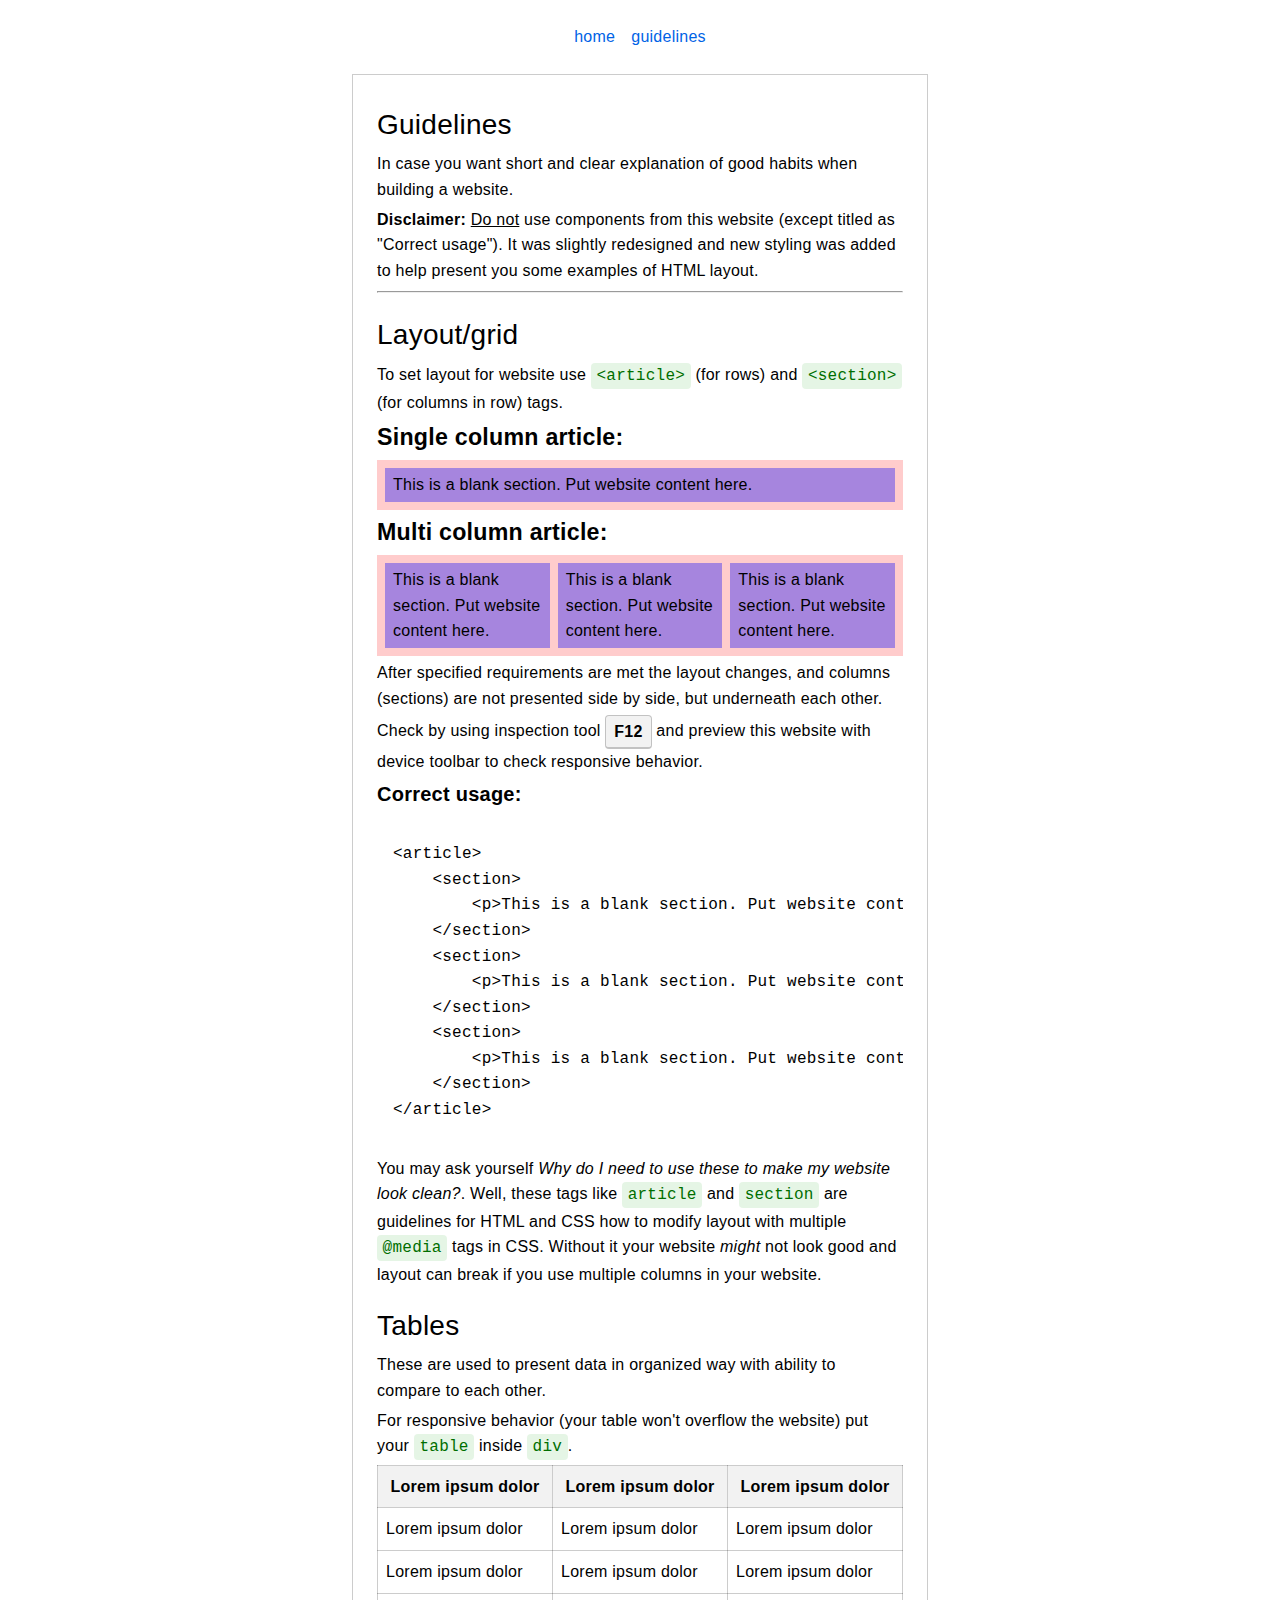
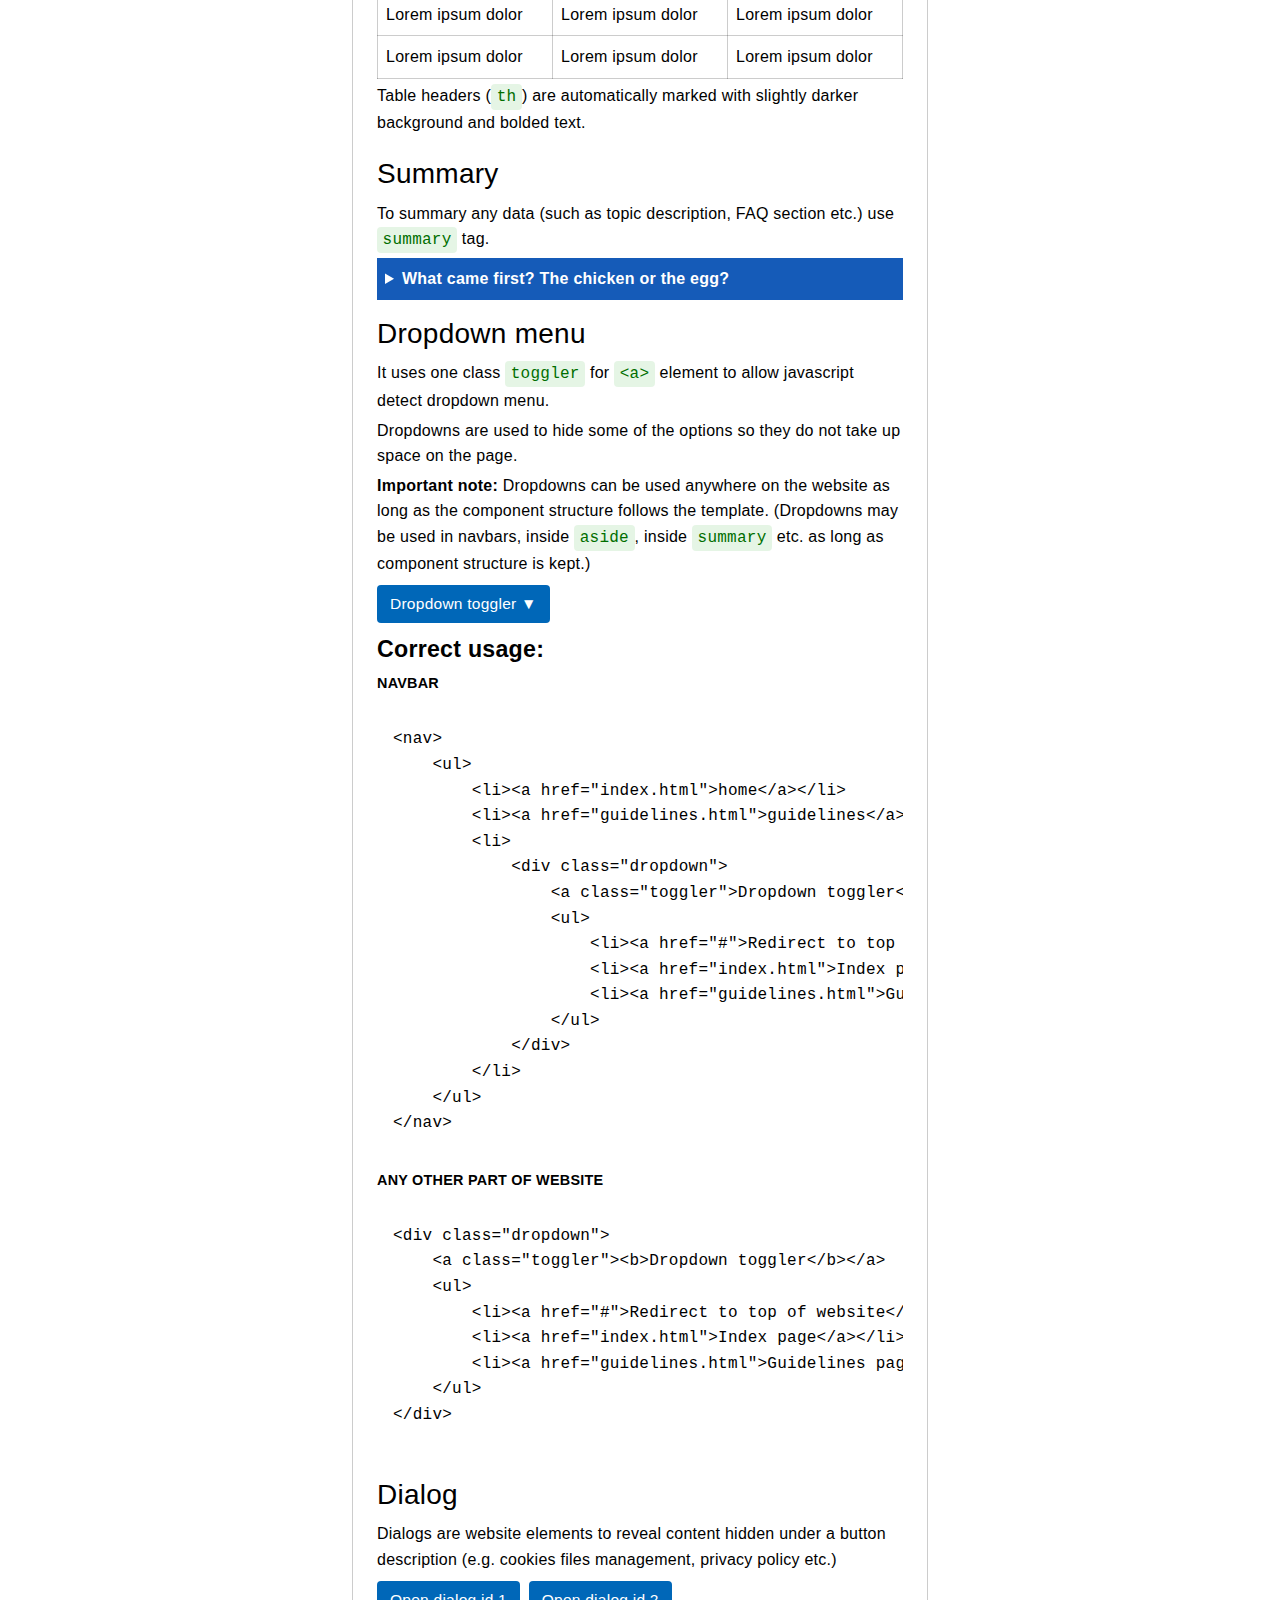
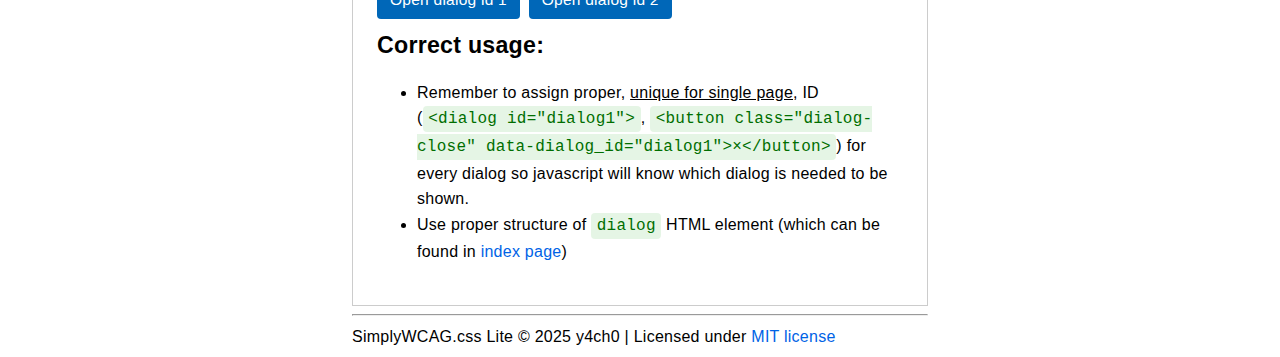
==== commit b37c192d: "Add files via upload" ====
--- a/guidelines.html
+++ b/guidelines.html
@@ -1,100 +1,103 @@
 <!DOCTYPE html>
 <html lang="en">
-    <head>
-        <meta charset="UTF-8" />
-        <meta name="viewport" content="width=device-width, initial-scale=1.0" />
-        <title>SimplyWCAG.css | Guidelines</title>
-        <link rel="stylesheet" href="files/simplywcagcss-lite.min.css" />
-        <link rel="icon" href="files/favicon.ico" />
-        <style>
-            .example-layout article {
-                background-color: rgba(255, 0, 0, 0.2);
-                padding: 0.5rem;
-            }
-            .example-layout article section {
-                background-color: rgba(0, 0, 255, 0.35);
-                padding: 0 0.5rem;
-            }
-        </style>
-    </head>
-    <body>
-        <nav>
-            <ul>
-                <li><a href="index.html">home</a></li>
-                <li><a href="guidelines.html">guidelines</a></li>
-            </ul>
-        </nav>
-        <main>
-            <article>
-                <section>
-                    <h2>Guidelines</h2>
-                    <p>
-                        In case you want short and clear explanation of good
-                        habits when building a website.
-                    </p>
-                    <p>
-                        <strong>Disclaimer: </strong> <u>Do not</u> use
-                        components from this website (except titled as "Correct
-                        usage"). It was slightly redesigned and new styling was
-                        added to help present you some examples of HTML layout.
-                    </p>
-                    <hr />
-                </section>
-            </article>
-            <article>
-                <section>
-                    <h2>Layout/grid</h2>
-                    <p>
-                        To set layout for website use
-                        <code>&lt;article></code> (for rows) and
-                        <code>&lt;section></code> (for columns in row) tags.
-                    </p>
-                    <h3>Single column article:</h3>
-                    <div class="example-layout">
-                        <article>
-                            <section>
-                                <p>
-                                    This is a blank section. Put website content
-                                    here.
-                                </p>
-                            </section>
-                        </article>
-                    </div>
-                    <h3>Multi column article:</h3>
-                    <div class="example-layout">
-                        <article>
-                            <section>
-                                <p>
-                                    This is a blank section. Put website content
-                                    here.
-                                </p>
-                            </section>
-                            <section>
-                                <p>
-                                    This is a blank section. Put website content
-                                    here.
-                                </p>
-                            </section>
-                            <section>
-                                <p>
-                                    This is a blank section. Put website content
-                                    here.
-                                </p>
-                            </section>
-                        </article>
-                    </div>
-                    <p>
-                        After specified requirements are met the layout changes,
-                        and columns (sections) are not presented side by side,
-                        but underneath each other.
-                    </p>
-                    <p>
-                        Check by using inspection tool <kbd>F12</kbd> and
-                        preview this website with device toolbar to check
-                        responsive behavior.
-                    </p>
-                    <h4>Correct usage:</h4>
-                    <pre>
+
+<head>
+    <meta charset="UTF-8" />
+    <meta name="viewport" content="width=device-width, initial-scale=1.0" />
+    <title>SimplyWCAG.css | Guidelines</title>
+    <link rel="stylesheet" href="files/simplywcagcss-lite-dev.css" />
+    <link rel="icon" href="files/favicon.ico" />
+    <style>
+        .example-layout article {
+            background-color: rgba(255, 0, 0, 0.2);
+            padding: 0.5rem;
+        }
+
+        .example-layout article section {
+            background-color: rgba(0, 0, 255, 0.35);
+            padding: 0 0.5rem;
+        }
+    </style>
+</head>
+
+<body>
+    <nav>
+        <ul>
+            <li><a href="index.html">home</a></li>
+            <li><a href="guidelines.html">guidelines</a></li>
+        </ul>
+    </nav>
+    <main>
+        <article>
+            <section>
+                <h2>Guidelines</h2>
+                <p>
+                    In case you want short and clear explanation of good
+                    habits when building a website.
+                </p>
+                <p>
+                    <strong>Disclaimer: </strong> <u>Do not</u> use
+                    components from this website (except titled as "Correct
+                    usage"). It was slightly redesigned and new styling was
+                    added to help present you some examples of HTML layout.
+                </p>
+                <hr />
+            </section>
+        </article>
+        <article>
+            <section>
+                <h2>Layout/grid</h2>
+                <p>
+                    To set layout for website use
+                    <code>&lt;article></code> (for rows) and
+                    <code>&lt;section></code> (for columns in row) tags.
+                </p>
+                <h3>Single column article:</h3>
+                <div class="example-layout">
+                    <article>
+                        <section>
+                            <p>
+                                This is a blank section. Put website content
+                                here.
+                            </p>
+                        </section>
+                    </article>
+                </div>
+                <h3>Multi column article:</h3>
+                <div class="example-layout">
+                    <article>
+                        <section>
+                            <p>
+                                This is a blank section. Put website content
+                                here.
+                            </p>
+                        </section>
+                        <section>
+                            <p>
+                                This is a blank section. Put website content
+                                here.
+                            </p>
+                        </section>
+                        <section>
+                            <p>
+                                This is a blank section. Put website content
+                                here.
+                            </p>
+                        </section>
+                    </article>
+                </div>
+                <p>
+                    After specified requirements are met the layout changes,
+                    and columns (sections) are not presented side by side,
+                    but underneath each other.
+                </p>
+                <p>
+                    Check by using inspection tool <kbd>F12</kbd> and
+                    preview this website with device toolbar to check
+                    responsive behavior.
+                </p>
+                <h4>Correct usage:</h4>
+                <pre>
 &lt;article&gt;
     &lt;section&gt;
         &lt;p&gt;This is a blank section. Put website content here.&lt;/p&gt;
@@ -105,150 +108,143 @@
     &lt;section&gt;
         &lt;p&gt;This is a blank section. Put website content here.&lt;/p&gt;
     &lt;/section&gt;
-&lt;/article&gt;</pre
-                    >
+&lt;/article&gt;</pre>
+                <p>
+                    You may ask yourself
+                    <cite>Why do I need to use these to make my website look
+                        clean?</cite>. Well, these tags like <code>article</code> and
+                    <code>section</code> are guidelines for HTML and CSS how
+                    to modify layout with multiple <code>@media</code> tags
+                    in CSS. Without it your website <i>might</i> not look
+                    good and layout can break if you use multiple columns in
+                    your website.
+                </p>
+            </section>
+        </article>
+        <article>
+            <section>
+                <h2>Tables</h2>
+                <p>
+                    These are used to present data in organized way with
+                    ability to compare to each other.
+                </p>
+                <p>
+                    For responsive behavior (your table won't overflow the
+                    website) put your <code>table</code> inside
+                    <code>div</code>.
+                </p>
+                <div>
+                    <table>
+                        <thead>
+                            <tr>
+                                <th>Lorem ipsum dolor</th>
+                                <th>Lorem ipsum dolor</th>
+                                <th>Lorem ipsum dolor</th>
+                            </tr>
+                        </thead>
+                        <tbody>
+                            <tr>
+                                <td>Lorem ipsum dolor</td>
+                                <td>Lorem ipsum dolor</td>
+                                <td>Lorem ipsum dolor</td>
+                            </tr>
+                            <tr>
+                                <td>Lorem ipsum dolor</td>
+                                <td>Lorem ipsum dolor</td>
+                                <td>Lorem ipsum dolor</td>
+                            </tr>
+                            <tr>
+                                <td>Lorem ipsum dolor</td>
+                                <td>Lorem ipsum dolor</td>
+                                <td>Lorem ipsum dolor</td>
+                            </tr>
+                            <tr>
+                                <td>Lorem ipsum dolor</td>
+                                <td>Lorem ipsum dolor</td>
+                                <td>Lorem ipsum dolor</td>
+                            </tr>
+                        </tbody>
+                    </table>
+                </div>
+                <p>
+                    Table headers (<code>th</code>) are automatically marked
+                    with slightly darker background and bolded text.
+                </p>
+            </section>
+        </article>
+        <article>
+            <section>
+                <h2>Summary</h2>
+                <p>
+                    To summary any data (such as topic description, FAQ
+                    section etc.) use <code>summary</code> tag.
+                </p>
+                <details>
+                    <summary>
+                        What came first? The chicken or the egg?
+                    </summary>
                     <p>
-                        You may ask yourself
-                        <cite
-                            >Why do I need to use these to make my website look
-                            clean?</cite
-                        >. Well, these tags like <code>article</code> and
-                        <code>section</code> are guidelines for HTML and CSS how
-                        to modify layout with multiple <code>@media</code> tags
-                        in CSS. Without it your website <i>might</i> not look
-                        good and layout can break if you use multiple columns in
-                        your website.
-                    </p>
-                </section>
-            </article>
-            <article>
-                <section>
-                    <h2>Tables</h2>
-                    <p>
-                        These are used to present data in organized way with
-                        ability to compare to each other.
+                        Back to our original question: with amniotic eggs
+                        showing up roughly 340 million or so years ago, and
+                        the first chickens evolving at around 58 thousand
+                        years ago at the earliest, it's a safe bet to say
+                        the egg came first.
                     </p>
                     <p>
-                        For responsive behavior (your table won't overflow the
-                        website) put your <code>table</code> inside
-                        <code>div</code>.
-                    </p>
-                    <div>
-                        <table>
-                            <thead>
-                                <tr>
-                                    <th>Lorem ipsum dolor</th>
-                                    <th>Lorem ipsum dolor</th>
-                                    <th>Lorem ipsum dolor</th>
-                                </tr>
-                            </thead>
-                            <tbody>
-                                <tr>
-                                    <td>Lorem ipsum dolor</td>
-                                    <td>Lorem ipsum dolor</td>
-                                    <td>Lorem ipsum dolor</td>
-                                </tr>
-                                <tr>
-                                    <td>Lorem ipsum dolor</td>
-                                    <td>Lorem ipsum dolor</td>
-                                    <td>Lorem ipsum dolor</td>
-                                </tr>
-                                <tr>
-                                    <td>Lorem ipsum dolor</td>
-                                    <td>Lorem ipsum dolor</td>
-                                    <td>Lorem ipsum dolor</td>
-                                </tr>
-                                <tr>
-                                    <td>Lorem ipsum dolor</td>
-                                    <td>Lorem ipsum dolor</td>
-                                    <td>Lorem ipsum dolor</td>
-                                </tr>
-                            </tbody>
-                        </table>
-                    </div>
-                    <p>
-                        Table headers (<code>th</code>) are automatically marked
-                        with slightly darker background and bolded text.
-                    </p>
-                </section>
-            </article>
-            <article>
-                <section>
-                    <h2>Summary</h2>
-                    <p>
-                        To summary any data (such as topic description, FAQ
-                        section etc.) use <code>summary</code> tag.
-                    </p>
-                    <details>
-                        <summary>
-                            What came first? The chicken or the egg?
-                        </summary>
-                        <p>
-                            Back to our original question: with amniotic eggs
-                            showing up roughly 340 million or so years ago, and
-                            the first chickens evolving at around 58 thousand
-                            years ago at the earliest, it's a safe bet to say
-                            the egg came first.
-                        </p>
-                        <p>
-                            Back to our original question: with amniotic eggs
-                            showing up roughly 340 million or so years ago, and
-                            the first chickens evolving at around 58 thousand
-                            years ago at the earliest, it's a safe bet to say
-                            the egg came first.
-                        </p>
-                        <p>
-                            Back to our original question: with amniotic eggs
-                            showing up roughly 340 million or so years ago, and
-                            the first chickens evolving at around 58 thousand
-                            years ago at the earliest, it's a safe bet to say
-                            the egg came first.
-                        </p>
-                        <p>
-                            <i
-                                >Source:
-                                <a
-                                    href="https://www.science.org.au/curious/earth-environment/which-came-first-chicken-or-egg"
-                                    >www.science.org.au</a
-                                ></i
-                            >
-                        </p>
-                    </details>
-                </section>
-            </article>
-            <article>
-                <section>
-                    <h2>Dropdown menu</h2>
-                    <p>
-                        It uses one class <code>toggler</code> for
-                        <code>&lt;a></code> element to allow javascript detect
-                        dropdown menu.
+                        Back to our original question: with amniotic eggs
+                        showing up roughly 340 million or so years ago, and
+                        the first chickens evolving at around 58 thousand
+                        years ago at the earliest, it's a safe bet to say
+                        the egg came first.
                     </p>
                     <p>
-                        Dropdowns are used to hide some of the options so they
-                        do not take up space on the page.
+                        Back to our original question: with amniotic eggs
+                        showing up roughly 340 million or so years ago, and
+                        the first chickens evolving at around 58 thousand
+                        years ago at the earliest, it's a safe bet to say
+                        the egg came first.
                     </p>
                     <p>
-                        <strong>Important note: </strong> Dropdowns can be used
-                        anywhere on the website as long as the component
-                        structure follows the template. (Dropdowns may be used
-                        in navbars, inside <code>aside</code>, inside
-                        <code>summary</code> etc. as long as component structure
-                        is kept.)
+                        <i>Source:
+                            <a
+                                href="https://www.science.org.au/curious/earth-environment/which-came-first-chicken-or-egg">www.science.org.au</a></i>
                     </p>
-                    <div class="dropdown">
-                        <a class="toggler"><b>Dropdown toggler</b></a>
-                        <ul>
-                            <li><a href="#">Redirect to top of website</a></li>
-                            <li><a href="index.html">Index page</a></li>
-                            <li>
-                                <a href="guidelines.html">Guidelines page</a>
-                            </li>
-                        </ul>
-                    </div>
-                    <h3>Correct usage:</h3>
-                    <h5>Navbar</h5>
-                    <pre>
+                </details>
+            </section>
+        </article>
+        <article>
+            <section>
+                <h2>Dropdown menu</h2>
+                <p>
+                    It uses one class <code>toggler</code> for
+                    <code>&lt;a></code> element to allow javascript detect
+                    dropdown menu.
+                </p>
+                <p>
+                    Dropdowns are used to hide some of the options so they
+                    do not take up space on the page.
+                </p>
+                <p>
+                    <strong>Important note: </strong> Dropdowns can be used
+                    anywhere on the website as long as the component
+                    structure follows the template. (Dropdowns may be used
+                    in navbars, inside <code>aside</code>, inside
+                    <code>summary</code> etc. as long as component structure
+                    is kept.)
+                </p>
+                <div class="dropdown">
+                    <a class="toggler" role="button">Dropdown toggler</a>
+                    <ul>
+                        <li><a href="#">Redirect to top of website</a></li>
+                        <li><a href="index.html">Index page</a></li>
+                        <li>
+                            <a href="guidelines.html">Guidelines page</a>
+                        </li>
+                    </ul>
+                </div>
+                <h3>Correct usage:</h3>
+                <h5>Navbar</h5>
+                <pre>
 &lt;nav&gt;
     &lt;ul&gt;
         &lt;li&gt;&lt;a href="index.html"&gt;home&lt;/a&gt;&lt;/li&gt;
@@ -264,10 +260,9 @@
             &lt;/div&gt;
         &lt;/li&gt;
     &lt;/ul&gt;
-&lt;/nav&gt;</pre
-                    >
-                    <h5>Any other part of website</h5>
-                    <pre>
+&lt;/nav&gt;</pre>
+                <h5>Any other part of website</h5>
+                <pre>
 &lt;div class="dropdown"&gt;
     &lt;a class="toggler"&gt;&lt;b&gt;Dropdown toggler&lt;/b&gt;&lt;/a&gt;
     &lt;ul&gt;
@@ -275,160 +270,151 @@
         &lt;li&gt;&lt;a href="index.html"&gt;Index page&lt;/a&gt;&lt;/li&gt;
         &lt;li&gt;&lt;a href="guidelines.html"&gt;Guidelines page&lt;/a&gt;&lt;/li&gt;
     &lt;/ul&gt;
-&lt;/div&gt;</pre
-                    >
-                </section>
-            </article>
-            <article>
-                <section>
-                    <h2>Dialog</h2>
-                    <p>
-                        Dialogs are website elements to reveal content hidden
-                        under a button description (e.g. cookies files
-                        management, privacy policy etc.)
-                    </p>
-                    <button class="dialog-open" data-dialog_id="dialog1">
-                        Open dialog id 1
-                    </button>
-                    <button class="dialog-open" data-dialog_id="dialog2">
-                        Open dialog id 2
-                    </button>
-                    <dialog id="dialog1">
-                        <div>
-                            <h2>Dialog with id 1</h2>
-                            <p>
-                                Lorem ipsum dolor sit amet consectetur
-                                adipisicing elit. Assumenda, fuga.
-                            </p>
-                            <p>
-                                Lorem ipsum dolor sit amet consectetur
-                                adipisicing elit. Molestias totam atque aut
-                                error quos consequatur recusandae. Dolore cum
-                                assumenda iste, praesentium et non nisi error
-                                deserunt quae eius nam, necessitatibus debitis
-                                sit alias! Repellat debitis libero, dolores,
-                                corrupti sed minima delectus odit, incidunt
-                                illum ducimus excepturi nostrum quidem.
-                                Perferendis magni totam delectus dignissimos.
-                                Repellat, porro reprehenderit eligendi officia
-                                beatae sit obcaecati commodi quaerat quas! Vitae
-                                est sequi deserunt voluptate iste provident
-                                numquam ipsa saepe quam, maxime officia minima
-                                accusamus obcaecati odit ratione incidunt, vel
-                                quaerat porro inventore dolor doloremque aliquid
-                                eligendi, sunt quo? Accusantium animi repellat
-                                quos laudantium mollitia ea, excepturi eveniet
-                                voluptatum dignissimos nulla, soluta dolor!
-                                Delectus esse velit iusto numquam ducimus
-                                repellat culpa, recusandae debitis natus impedit
-                                ex, corrupti consequatur! Doloremque ipsum
-                                harum, sapiente obcaecati voluptate odio vero
-                                necessitatibus asperiores, amet veniam eaque
-                                aliquid quam, nisi molestias consectetur commodi
-                                alias. Nulla praesentium facilis temporibus!
-                                Sequi temporibus consequuntur voluptas expedita
-                                iure quasi obcaecati nihil repudiandae placeat
-                                voluptatibus, laudantium tempore voluptates quia
-                                hic iste quis error facere adipisci? Ratione,
-                                eum consectetur nam magni placeat ipsum, iusto
-                                quo impedit eos, reiciendis fugiat pariatur
-                                corrupti debitis earum natus cum! Animi
-                                molestiae cumque qui veritatis dolorem, vero
-                                neque asperiores provident expedita, itaque
-                                amet?
-                            </p>
-                            <button
-                                class="dialog-close"
-                                data-dialog_id="dialog1"
-                            >
-                                &times;
-                            </button>
-                        </div>
-                    </dialog>
-                    <dialog id="dialog2">
-                        <div>
-                            <h2>Dialog with id 2</h2>
-                            <p>
-                                Lorem ipsum dolor sit amet consectetur
-                                adipisicing elit. Assumenda, fuga.
-                            </p>
-                            <p>This is simple dialog with placeholder text.</p>
-                            <button
-                                class="dialog-close"
-                                data-dialog_id="dialog2"
-                            >
-                                &times;
-                            </button>
-                        </div>
-                    </dialog>
-                    <h3>Correct usage:</h3>
-                    <ul>
-                        <li>
-                            Remember to assign proper,
-                            <u>unique for single page</u>, ID (<code
-                                >&lt;dialog id="dialog1"></code
-                            >,
-                            <code
-                                >&lt;button class="dialog-close"
-                                data-dialog_id="dialog1">&times;&lt;/button></code
-                            >) for every dialog so javascript will know which
-                            dialog is needed to be shown.
-                        </li>
-                        <li>
-                            Use proper structure of <code>dialog</code> HTML
-                            element (which can be found in
-                            <a href="index.html">index page</a>)
-                        </li>
-                    </ul>
-                </section>
-            </article>
-        </main>
-        <footer>
-            <hr />
-            <p>
-                SimplyWCAG.css Lite &copy; 2025 y4ch0 | Licensed under
-                <a href="https://opensource.org/license/MIT">MIT license</a>
-            </p>
-            <a href="#">Back to top</a>
-        </footer>
-        <script>
-            document.querySelectorAll(".dialog-open").forEach((item) => {
-                item.addEventListener("click", () => {
-                    document
-                        .getElementById(item.dataset.dialog_id)
-                        .setAttribute("open", "");
+&lt;/div&gt;</pre>
+            </section>
+        </article>
+        <article>
+            <section>
+                <h2>Dialog</h2>
+                <p>
+                    Dialogs are website elements to reveal content hidden
+                    under a button description (e.g. cookies files
+                    management, privacy policy etc.)
+                </p>
+                <button class="dialog-open" data-dialog_id="dialog1">
+                    Open dialog id 1
+                </button>
+                <button class="dialog-open" data-dialog_id="dialog2">
+                    Open dialog id 2
+                </button>
+                <dialog id="dialog1">
+                    <div>
+                        <h2>Dialog with id 1</h2>
+                        <p>
+                            Lorem ipsum dolor sit amet consectetur
+                            adipisicing elit. Assumenda, fuga.
+                        </p>
+                        <p>
+                            Lorem ipsum dolor sit amet consectetur
+                            adipisicing elit. Molestias totam atque aut
+                            error quos consequatur recusandae. Dolore cum
+                            assumenda iste, praesentium et non nisi error
+                            deserunt quae eius nam, necessitatibus debitis
+                            sit alias! Repellat debitis libero, dolores,
+                            corrupti sed minima delectus odit, incidunt
+                            illum ducimus excepturi nostrum quidem.
+                            Perferendis magni totam delectus dignissimos.
+                            Repellat, porro reprehenderit eligendi officia
+                            beatae sit obcaecati commodi quaerat quas! Vitae
+                            est sequi deserunt voluptate iste provident
+                            numquam ipsa saepe quam, maxime officia minima
+                            accusamus obcaecati odit ratione incidunt, vel
+                            quaerat porro inventore dolor doloremque aliquid
+                            eligendi, sunt quo? Accusantium animi repellat
+                            quos laudantium mollitia ea, excepturi eveniet
+                            voluptatum dignissimos nulla, soluta dolor!
+                            Delectus esse velit iusto numquam ducimus
+                            repellat culpa, recusandae debitis natus impedit
+                            ex, corrupti consequatur! Doloremque ipsum
+                            harum, sapiente obcaecati voluptate odio vero
+                            necessitatibus asperiores, amet veniam eaque
+                            aliquid quam, nisi molestias consectetur commodi
+                            alias. Nulla praesentium facilis temporibus!
+                            Sequi temporibus consequuntur voluptas expedita
+                            iure quasi obcaecati nihil repudiandae placeat
+                            voluptatibus, laudantium tempore voluptates quia
+                            hic iste quis error facere adipisci? Ratione,
+                            eum consectetur nam magni placeat ipsum, iusto
+                            quo impedit eos, reiciendis fugiat pariatur
+                            corrupti debitis earum natus cum! Animi
+                            molestiae cumque qui veritatis dolorem, vero
+                            neque asperiores provident expedita, itaque
+                            amet?
+                        </p>
+                        <button class="dialog-close" data-dialog_id="dialog1">
+                            &times;
+                        </button>
+                    </div>
+                </dialog>
+                <dialog id="dialog2">
+                    <div>
+                        <h2>Dialog with id 2</h2>
+                        <p>
+                            Lorem ipsum dolor sit amet consectetur
+                            adipisicing elit. Assumenda, fuga.
+                        </p>
+                        <p>This is simple dialog with placeholder text.</p>
+                        <button class="dialog-close" data-dialog_id="dialog2">
+                            &times;
+                        </button>
+                    </div>
+                </dialog>
+                <h3>Correct usage:</h3>
+                <ul>
+                    <li>
+                        Remember to assign proper,
+                        <u>unique for single page</u>, ID (<code>&lt;dialog id="dialog1"></code>,
+                        <code>&lt;button class="dialog-close"
+                                data-dialog_id="dialog1">&times;&lt;/button></code>) for every dialog so javascript
+                        will know which
+                        dialog is needed to be shown.
+                    </li>
+                    <li>
+                        Use proper structure of <code>dialog</code> HTML
+                        element (which can be found in
+                        <a href="index.html">index page</a>)
+                    </li>
+                </ul>
+            </section>
+        </article>
+    </main>
+    <footer>
+        <hr />
+        <p>
+            SimplyWCAG.css Lite &copy; 2025 y4ch0 | Licensed under
+            <a href="https://opensource.org/license/MIT">MIT license</a>
+        </p>
+        <a href="#">Back to top</a>
+    </footer>
+    <script>
+        document.querySelectorAll(".dialog-open").forEach((item) => {
+            item.addEventListener("click", () => {
+                document
+                    .getElementById(item.dataset.dialog_id)
+                    .setAttribute("open", "");
+            });
+        });
+        document.querySelectorAll(".dialog-close").forEach((item) => {
+            item.addEventListener("click", () => {
+                document
+                    .getElementById(item.dataset.dialog_id)
+                    .removeAttribute("open");
+            });
+        });
+        document.body.addEventListener("click", function (event) {
+            const toggler = event.target.closest(".toggler");
+            if (toggler) {
+                event.preventDefault();
+                const dropdown = toggler.nextElementSibling;
+                if (dropdown && dropdown.tagName === "UL") {
+                    dropdown.classList.toggle("show");
+                }
+            } else {
+                document.querySelectorAll("ul.show").forEach((dropdown) => {
+                    dropdown.classList.remove("show");
                 });
-            });
-            document.querySelectorAll(".dialog-close").forEach((item) => {
-                item.addEventListener("click", () => {
-                    document
-                        .getElementById(item.dataset.dialog_id)
-                        .removeAttribute("open");
-                });
-            });
-            document.body.addEventListener("click", function (event) {
-                const toggler = event.target.closest(".toggler");
-                if (toggler) {
-                    event.preventDefault();
-                    const dropdown = toggler.nextElementSibling;
-                    if (dropdown && dropdown.tagName === "UL") {
-                        dropdown.classList.toggle("show");
-                    }
+            }
+        });
+        document.querySelectorAll(".dark-mode-toggle").forEach((item) => {
+            item.addEventListener("click", () => {
+                if (document.body.classList.contains("dark-mode")) {
+                    document.body.classList.remove("dark-mode");
                 } else {
-                    document.querySelectorAll("ul.show").forEach((dropdown) => {
-                        dropdown.classList.remove("show");
-                    });
+                    document.body.classList.toggle("dark-mode");
                 }
             });
-            document.querySelectorAll(".dark-mode-toggle").forEach((item) => {
-                item.addEventListener("click", () => {
-                    if (document.body.classList.contains("dark-mode")) {
-                        document.body.classList.remove("dark-mode");
-                    } else {
-                        document.body.classList.toggle("dark-mode");
-                    }
-                });
-            });
-        </script>
-    </body>
-</html>
+        });
+    </script>
+</body>
+
+</html>--- a/files/simplywcagcss-lite-dev.css
+++ b/files/simplywcagcss-lite-dev.css
@@ -0,0 +1,458 @@
+* {
+    box-sizing: border-box;
+    max-width: 100%;
+    position: relative;
+}
+
+*:not(code) {
+    font-family: sans-serif;
+    letter-spacing: .25px;
+}
+
+html {
+    display: flex;
+    align-items: center;
+    justify-content: center;
+    width: 100vw;
+    max-width: 100vw !important;
+}
+
+body {
+    padding: 0;
+    margin: 0;
+    line-height: 1.6;
+    width: 45vw;
+    overflow-x: hidden;
+    font-size: 1rem;
+}
+
+main {
+    border: 1px solid rgba(0, 0, 0, 0.2);
+    padding: 1.5rem;
+    display: flex;
+    flex-direction: column;
+    gap: 0.5rem;
+    width: 100%;
+}
+
+nav {
+    width: 100%;
+    display: flex;
+}
+
+nav ul,
+footer ul {
+    width: 100%;
+    display: flex;
+    padding: 1.5rem;
+    margin: 0;
+    justify-content: center;
+    flex-wrap: wrap;
+    gap: 1rem;
+    list-style: none;
+}
+
+article {
+    display: flex;
+    gap: 0.5rem;
+}
+
+section {
+    width: 100%;
+    flex-grow: 1;
+    display: block;
+}
+
+h1,
+h2,
+h3,
+h4,
+h5,
+h6,
+p {
+    padding: 0;
+    margin: 0.25rem 0;
+}
+
+h1 {
+    font-size: 2.2rem;
+    font-weight: 600;
+}
+
+h2 {
+    font-weight: 500;
+    font-size: 1.75rem;
+}
+
+h3 {
+    font-size: 1.45rem;
+}
+
+h4 {
+    font-size: 1.25rem;
+}
+
+h5,
+h6 {
+    font-size: 0.9rem;
+    text-transform: uppercase;
+    font-weight: 600;
+}
+
+h6 {
+    color: rgba(0, 0, 0, 0.5);
+}
+
+aside {
+    width: 40%;
+}
+
+a {
+    color: #0063e6;
+    text-decoration: none;
+    cursor: pointer;
+}
+
+a:hover {
+    color: #00367e;
+    text-decoration: underline;
+}
+
+pre {
+    font-family: monospace;
+    max-width: 100%;
+    overflow: auto;
+    padding: 1rem;
+    border-radius: 0.25rem;
+}
+
+code {
+    background-color: rgba(0, 156, 0, 0.1);
+    border-radius: 0.25rem;
+    padding: 0.25rem 0.35rem;
+    color: rgb(0, 110, 0);
+}
+
+blockquote {
+    font-style: italic;
+}
+
+blockquote footer {
+    color: rgba(0, 0, 0, 0.5);
+}
+
+button,
+input[type="submit"],
+input[type="reset"],
+a[role=button] {
+    padding: 0.45rem 0.75rem;
+    font-size: 0.97rem;
+    border-radius: 0.25rem;
+    border: none;
+    cursor: pointer;
+    text-decoration: none;
+    margin: 0.25rem 0.25rem 0.25rem 0;
+    display: inline-block;
+    line-height: 1.4;
+    border: 1px solid transparent;
+}
+
+button,
+input[type="submit"],
+a[role=button] {
+    background-color: #0067B8;
+    color: #fff !important;
+    font-weight: 400;
+}
+
+button:hover,
+input[type="submit"]:hover,
+input[type="reset"]:hover,
+a[role=button]:hover {
+    filter: brightness(0.92);
+    text-decoration: none !important;
+}
+
+button:disabled, a[aria-disabled=true] {
+    background-color: rgba(0, 0, 0, 0.2);
+    color: #000;
+    text-decoration: none !important;
+    cursor: not-allowed;
+}
+
+button:disabled:hover, a[aria-disabled=true]:hover {
+    filter: brightness(1.1);
+}
+
+fieldset {
+    border: 1px solid rgba(0, 0, 0, 0.2);
+    border-radius: 0.25rem;
+}
+
+form {
+    display: flex;
+    flex-direction: column;
+    gap: 0.25rem;
+}
+
+form footer {
+    margin-top: 0.5rem;
+}
+
+input:not([type="submit"], [type="reset"], [type="radio"], [type="checkbox"]),
+select,
+textarea {
+    width: 100%;
+    font-size: 1rem;
+    border: 1px solid rgba(0, 0, 0, 0.6);
+    padding: 0.45rem 0.65rem;
+    border-radius: 3px;
+}
+
+input:not([type="submit"], [type="reset"], [type="radio"], [type="checkbox"]):focus,
+select:focus,
+textarea:focus {
+    outline: 5px auto -webkit-focus-ring-color !important;
+}
+
+button:focus,
+input[type="submit"]:focus,
+input[type="reset"]:focus,
+a:has(b):focus {
+    outline: 5px auto -webkit-focus-ring-color !important;
+    outline-offset: -2px !important;
+    filter: brightness(0.85);
+}
+
+textarea {
+    min-height: 4rem;
+    resize: vertical;
+}
+
+details {
+    width: 100%;
+}
+
+details summary {
+    padding: 0.5rem;
+    background-color: #155bb8;
+    cursor: pointer;
+    color: #fff;
+    font-weight: 700;
+}
+
+details[open] summary {
+    margin-bottom: 1rem;
+}
+
+details summary:hover {
+    text-decoration: underline;
+}
+
+details p,
+details span,
+details h1,
+details h2,
+details h3,
+details h4,
+details h5,
+details h6 {
+    padding: 0 1rem;
+}
+
+dl {
+    width: 100%;
+    line-height: 1.7;
+}
+
+dt {
+    font-weight: 600;
+}
+
+dd {
+    padding: 0;
+    margin: 0 0.5rem;
+}
+
+img {
+    height: auto;
+    margin: 0;
+    padding: 0;
+}
+
+figure {
+    padding: 0;
+    margin: 0;
+}
+
+label:has(input[type="checkbox"], input[type="radio"]) {
+    padding: 0.5rem 0.35rem;
+    border: 1px solid rgba(0, 0, 0, 0.25);
+    border-radius: 0.25rem;
+    cursor: pointer;
+    display: flex;
+    align-items: center;
+    gap: 0.35rem;
+}
+
+label:has(input[type="checkbox"], input[type="radio"]):focus {
+    outline: 2px solid black;
+    outline-offset: -2px;
+}
+
+label:has(input[type="checkbox"], input[type="radio"]) input {
+    width: 1.2rem;
+    min-width: 1.2rem;
+    height: 1.2rem;
+    min-height: 1.2rem;
+    padding: 0;
+    cursor: pointer;
+}
+
+label b {
+    color: red;
+}
+
+div:has(table) {
+    overflow-x: auto;
+}
+
+table {
+    display: table;
+    table-layout: fixed;
+    border-collapse: collapse;
+    min-width: 100%;
+    overflow-x: scroll;
+    white-space: nowrap;
+}
+
+table tr th {
+    background-color: rgba(0, 0, 0, 0.05);
+}
+
+table tr td,
+table tr th {
+    border: 1px solid rgba(0, 0, 0, 0.2);
+    padding: 0.5rem;
+}
+
+kbd {
+    padding: 0.15rem 0.5rem;
+    background-color: rgba(0, 0, 0, 0.05);
+    border: 1px solid rgba(0, 0, 0, 0.2);
+    border-bottom: 2px solid rgba(0, 0, 0, 0.2);
+    font-weight: bold;
+    border-radius: 0.25rem;
+    margin: 0;
+    font-size: 1rem;
+    display: inline-block;
+}
+
+dialog {
+    width: 100vw;
+    height: 100vh;
+    position: fixed;
+    top: 0;
+    background-color: rgba(0, 0, 0, 0.1);
+    border: none;
+    z-index: 9999;
+}
+
+dialog[open] {
+    display: flex;
+    justify-content: center;
+    align-items: center;
+}
+
+dialog div {
+    background-color: #fff;
+    max-width: 50%;
+    max-height: 70%;
+    overflow-y: auto;
+    padding: 1rem;
+    border-radius: 0.5rem;
+    border: 2px solid rgba(0, 0, 0, 0.2);
+    position: relative;
+}
+
+dialog div .dialog-close {
+    position: absolute;
+    right: 0;
+    top: 0;
+    font-size: 2rem;
+    width: 2.5rem;
+    height: 2.5rem;
+    line-height: 2;
+    display: flex;
+    justify-content: center;
+    align-items: center;
+}
+
+div.dropdown ul {
+    display: none;
+    list-style: none;
+    padding: 0;
+    margin: 0;
+    position: absolute;
+    top: 100%;
+    height: auto;
+    z-index: 999;
+    background-color: #fff;
+    padding: 0.5rem 0;
+    border: 1px solid rgba(0, 0, 0, 0.1);
+    border-radius: 0.25rem;
+    min-width: max-content;
+    width: fit-content;
+}
+
+div.dropdown a.toggler::after {
+    content: " \25bc";
+}
+
+div.dropdown ul li a {
+    padding: 0.25rem 0.5rem;
+    display: flex;
+    gap: 0.5rem;
+    font-size: 0.95rem;
+}
+
+div.dropdown ul li a:hover {
+    background-color: rgba(0, 0, 0, 0.05);
+}
+
+div.dropdown ul.show {
+    display: block;
+}
+
+div.dropdown:has(ul.show) a.toggler::after {
+    content: " \25b2";
+}
+
+@media screen and (max-width: 1024px) {
+    body {
+        width: 60vw;
+    }
+    article {
+        flex-direction: column;
+    }
+    aside {
+        width: 100%;
+    }
+    dialog div {
+        max-width: 70%;
+    }
+}
+
+@media screen and (max-width: 768px) {
+    body {
+        width: 95vw;
+    }
+    main {
+        border: none;
+        padding: 0;
+    }
+    dialog div {
+        max-width: 95%;
+        max-height: 85%;
+    }
+}
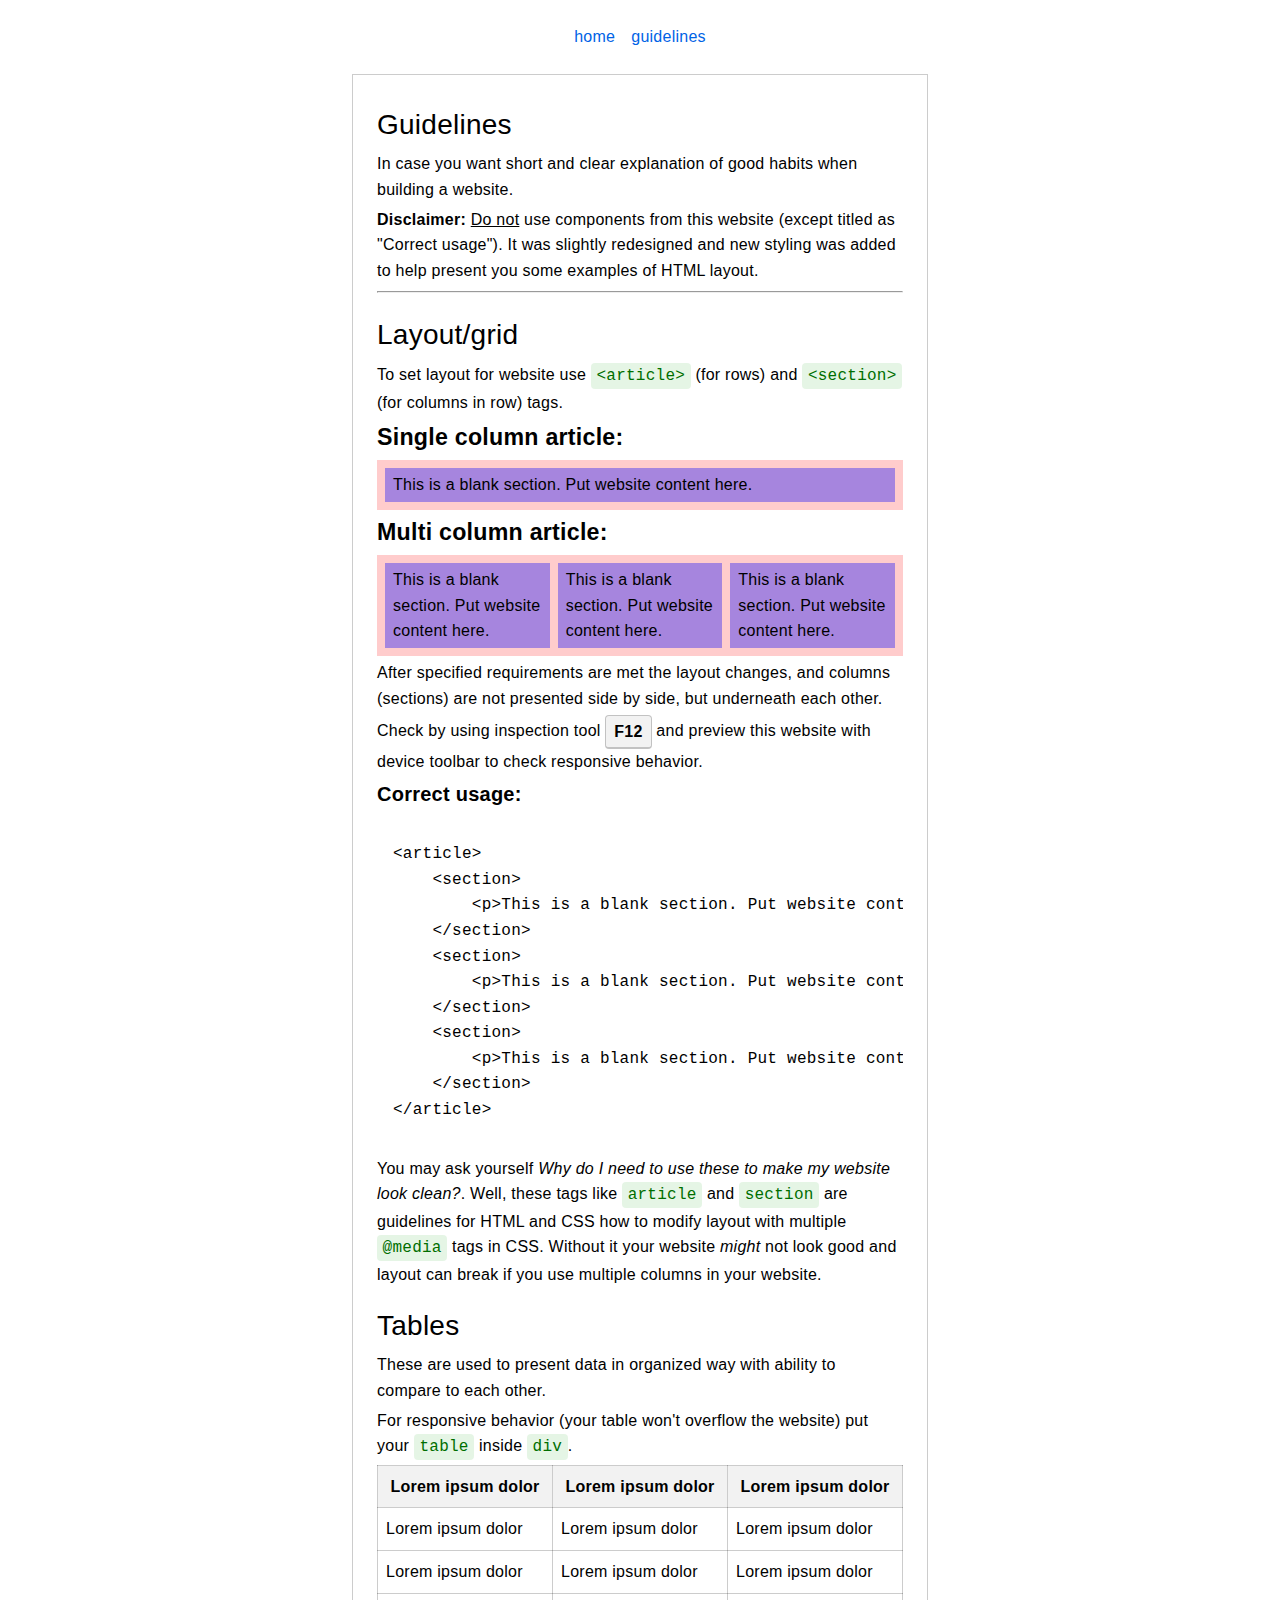
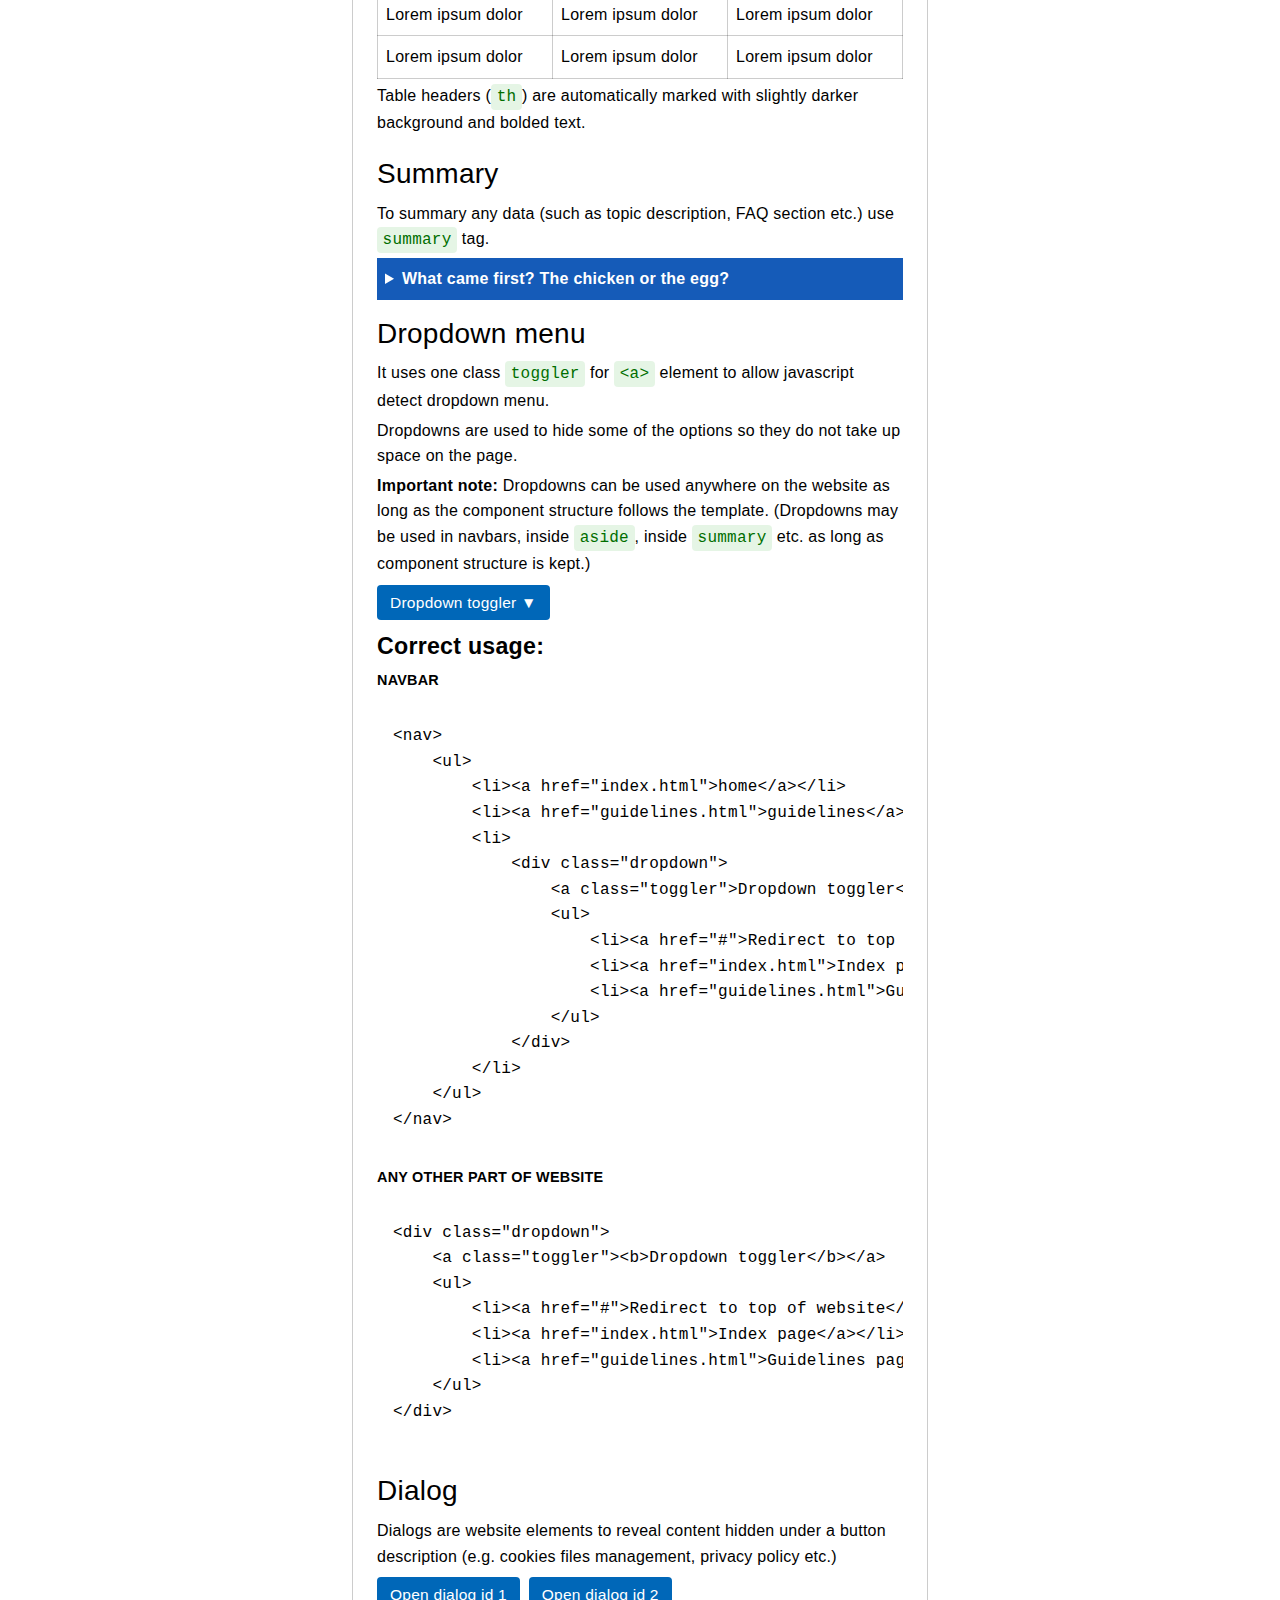
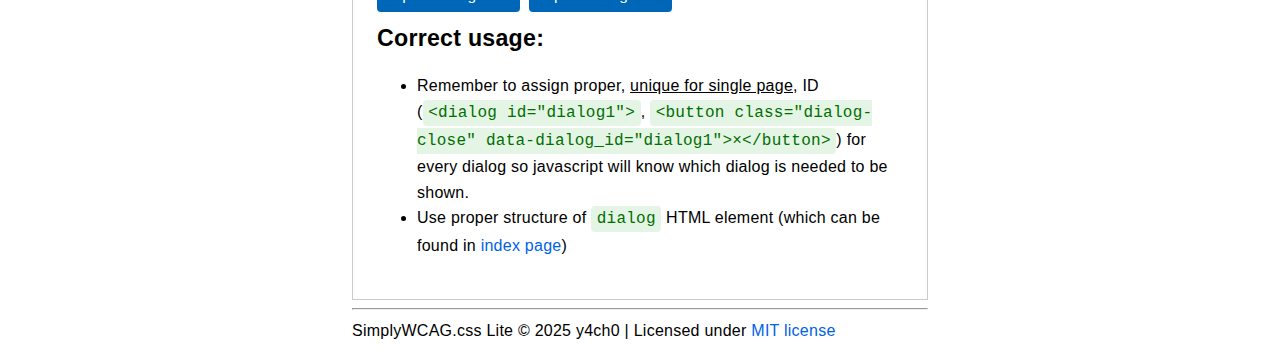
==== commit 86c19c8a: "Add files via upload" ====
--- a/guidelines.html
+++ b/guidelines.html
@@ -289,7 +289,7 @@
                 </button>
                 <dialog id="dialog1">
                     <div>
-                        <h2>Dialog with id 1</h2>
+                        <h5>Dialog with id 1</h5>
                         <p>
                             Lorem ipsum dolor sit amet consectetur
                             adipisicing elit. Assumenda, fuga.
@@ -338,7 +338,7 @@
                 </dialog>
                 <dialog id="dialog2">
                     <div>
-                        <h2>Dialog with id 2</h2>
+                        <h5>Dialog with id 2</h5>
                         <p>
                             Lorem ipsum dolor sit amet consectetur
                             adipisicing elit. Assumenda, fuga.
--- a/files/simplywcagcss-lite-dev.css
+++ b/files/simplywcagcss-lite-dev.css
@@ -6,7 +6,7 @@
 
 *:not(code) {
     font-family: sans-serif;
-    letter-spacing: .25px;
+    letter-spacing: 0.25px;
 }
 
 html {
@@ -144,8 +144,8 @@
 button,
 input[type="submit"],
 input[type="reset"],
-a[role=button] {
-    padding: 0.45rem 0.75rem;
+a[role="button"] {
+    padding: 0.35rem 0.75rem;
     font-size: 0.97rem;
     border-radius: 0.25rem;
     border: none;
@@ -159,8 +159,8 @@
 
 button,
 input[type="submit"],
-a[role=button] {
-    background-color: #0067B8;
+a[role="button"] {
+    background-color: #0067b8;
     color: #fff !important;
     font-weight: 400;
 }
@@ -168,20 +168,23 @@
 button:hover,
 input[type="submit"]:hover,
 input[type="reset"]:hover,
-a[role=button]:hover {
+a[role="button"]:hover {
     filter: brightness(0.92);
     text-decoration: none !important;
 }
 
-button:disabled, a[aria-disabled=true] {
+button:disabled,
+a[aria-disabled="true"] {
     background-color: rgba(0, 0, 0, 0.2);
-    color: #000;
+    color: #000 !important;
     text-decoration: none !important;
     cursor: not-allowed;
 }
 
-button:disabled:hover, a[aria-disabled=true]:hover {
-    filter: brightness(1.1);
+button:disabled:hover,
+a[aria-disabled="true"]:hover {
+    color: #747474 !important;
+    filter: brightness(1);
 }
 
 fieldset {
@@ -328,6 +331,7 @@
 
 table tr th {
     background-color: rgba(0, 0, 0, 0.05);
+    font-weight: bold;
 }
 
 table tr td,
@@ -350,10 +354,11 @@
 
 dialog {
     width: 100vw;
+    max-width: unset;
     height: 100vh;
     position: fixed;
     top: 0;
-    background-color: rgba(0, 0, 0, 0.1);
+    background-color: rgba(0, 0, 0, 0.05);
     border: none;
     z-index: 9999;
 }
@@ -366,22 +371,39 @@
 
 dialog div {
     background-color: #fff;
-    max-width: 50%;
+    max-width: 45%;
     max-height: 70%;
     overflow-y: auto;
     padding: 1rem;
-    border-radius: 0.5rem;
-    border: 2px solid rgba(0, 0, 0, 0.2);
+    padding-bottom: 0.5rem;
+    font-size: 0.95rem;
+    border: 1px solid rgba(0, 0, 0, 0.2);
     position: relative;
+}
+
+dialog div h5:first-child {
+    width: calc(100% + 2rem);
+    max-width: calc(100% + 2rem);
+    margin: -1rem;
+    margin-bottom: 0.5rem;
+    min-height: 2rem;
+    display: flex;
+    background: rgb(0, 54, 126);
+    background: linear-gradient(0deg, rgba(0, 54, 126, 1) 0%, rgba(67, 108, 163, 1) 100%);
+    padding: 0.25rem 0.5rem;
+    padding-right: 2.5rem;
+    color: #fff;
 }
 
 dialog div .dialog-close {
     position: absolute;
-    right: 0;
-    top: 0;
+    right: -0.25rem;
+    top: -0.25rem;
     font-size: 2rem;
-    width: 2.5rem;
-    height: 2.5rem;
+    width: 2rem;
+    height: 2rem;
+    background-color: transparent;
+    overflow: hidden;
     line-height: 2;
     display: flex;
     justify-content: center;
